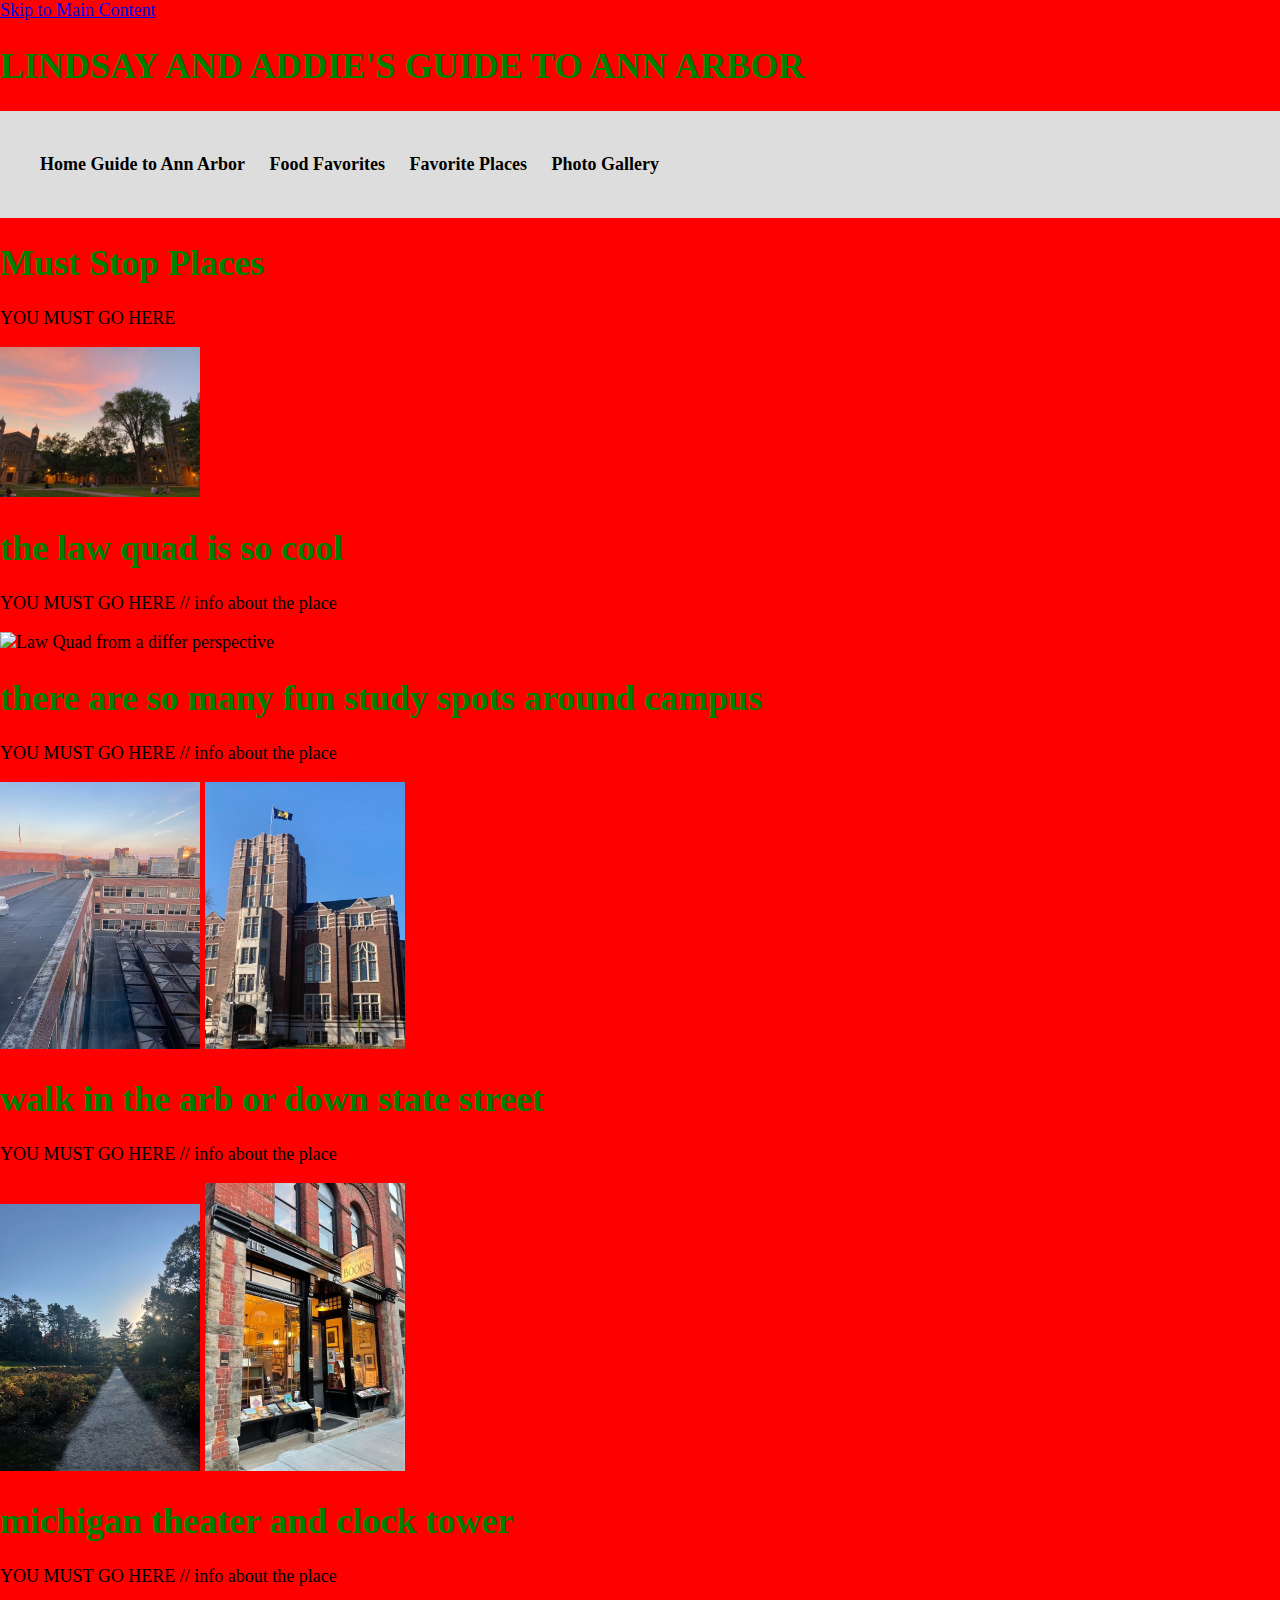
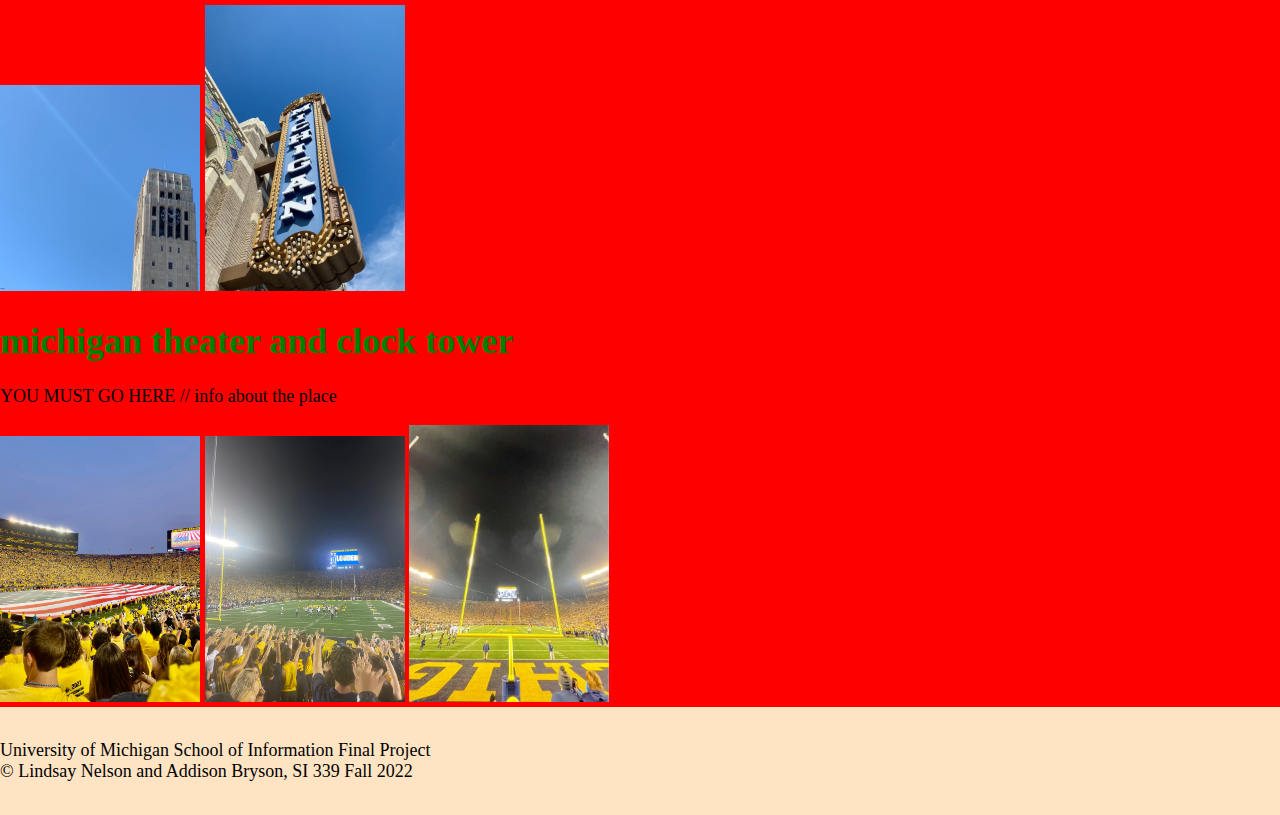
==== Favplaces.html @ 82e72234 "Add files via upload" ====
<!DOCTYPE html>
<html lang="en">
<head>
    <meta charset="UTF-8">
    <meta http-equiv="X-UA-Compatible" content="IE=edge">
    <meta name="viewport" content="width=device-width, initial-scale=1.0">
    <link rel="stylesheet" href="css/favorite_places.css">
    <title>Favorite Places</title>
</head>
<body> 
    <a class = "skip" href = "#main" >Skip to Main Content</a>
    <main>
        <h1>LINDSAY AND ADDIE'S GUIDE TO ANN ARBOR</h1>
    </main>
    <header>
    <nav>
        <ul>
          <li><a href = "final_project.html">Home Guide to Ann Arbor</a></li>
          <li><a href = "FoodFavs.html">Food Favorites</a></li>
          <li><a href = "Favplaces.html">Favorite Places</a></li>
          <li><a href = "photogallery.html">Photo Gallery</a></li>
        </ul>
      </nav>
    </header>
    <main id = "main">
        <div class = about_aa>
            <h1>Must Stop Places</h1>
            <p> YOU MUST GO HERE</p>
        </div>

        <div class = about_aa_image>
            <img src="images/LAW_QUAD.jpg" width = "200" alt="Law Quad sunset pink skies">
        </div>
        <div class = law_quad>
            <h1>the law quad is so cool</h1>
            <p> YOU MUST GO HERE // info about the place</p>
        </div>
        <div class = law_quad_image>
            <img src="images/LAW_QUAD_MID_DAY.jpg" width = "200" alt="Law Quad from a differ perspective">
        </div>

        <div class = study_spots>
            <h1>there are so many fun study spots around campus</h1>
            <p> YOU MUST GO HERE // info about the place</p>
        </div>

        <div class = study_spots_image>
            <img src="images/fishbowlfromabove.jpg" width = "200" alt="fishbowl from above">
            <img src="images/union_umich.jpg" width = "200" alt="michigan union">
        </div>

        <div class = study_breaks>
            <h1>walk in the arb or down state street</h1>
            <p> YOU MUST GO HERE // info about the place</p>
        </div>

        <div class = study_breaks_image>
            <img src="images/arb_niclos.jpg" width = "200" alt="niclos arb walk outside in the fall at dusk">
            <img src="images/westside_bookstore.jpg" width = "200" alt="westside bookstore in downtown ann arbor">
        </div>

        <div class = michigan_classics>
            <h1>michigan theater and clock tower</h1>
            <p> YOU MUST GO HERE // info about the place</p>
        </div>


        <div class = michigan_classics_images>
            <img src="images/clock_tower_vibes.jpg" width = "200" alt="clock tower with blue skies">
            <img src="images/mighigan_theater_sign.jpg" width = "200" alt="michigan theater sign">
        </div>

        <div class = saturdays>
            <h1>michigan theater and clock tower</h1>
            <p> YOU MUST GO HERE // info about the place</p>
        </div>

        <div class = michigan_classics_images>
            <img src="images/american_flag_big_house.jpg" width = "200" alt="maize out game with an american american_flag_big_house">
            <img src="images/inside_big_house.jpg" width = "200" alt="inside the big house mid game with everyones hands in the air">
            <img src="images/big_house_goal_post.jpg" width = "200" alt="big house goal post">
        </div>


    </main>
    <footer>
        <p>University of Michigan School of Information Final Project<br/>
          &copy; Lindsay Nelson and Addison Bryson, SI 339 Fall 2022</p>
    </footer>
</body>
</html>
---- css/favorite_places.css ----
/* 
body{
    background-color: lightgoldenrodyellow;
    font-size: 18px;
    line-height: 2;
  }

nav li{
  display:inline;
}

nav a:hover{
    color: aqua;
}
nav ul li a:link, nav ul li a:active {
    color: red;
}

nav{
    background-color: lightcoral;
    padding: 25px 0; 
    text-align: left;
  }


footer{
  background-color: black;
  color: white;
  padding-top: 30px;
  text-align: center;
} */
html{
    scroll-behavior: smooth;
  }
  
  body{
    background-color: lightgoldenrodyellow;
    font-size: 18px;
    margin: 0;
    padding: 0;
  }

nav li{
    display:inline;
    padding-right:20px;
  
  }
nav a{
    color: black;
    font-weight: bold;
    text-decoration: none; 
  }
 
nav{
    background-color: #ddd;
    padding: 25px 0; 
    text-align: left;
    font: times;
  }
  
footer{
    background-color: bisque;
    color: black;
    padding-top: 15px;
    padding-bottom: 15px;
    text-align: left;
  }
nav a:hover {
    color: white;
	background-color: black;
    text-decoration: underline;
	font-weight: bolder;
}

   


@media screen and (min-width: 700px ){
    body{
        background-color: blue;
      }
    h1{
        color: aquamarine;
    }
    }

@media screen and (min-width: 900px ){
    body{
        background-color: red;
      }
    h1{
        color: green;
    }
    }


@media screen and (min-width: 1500px ){
    body{
        background-color: orange;
      }
    h1{
        color: pink;
    }

  }
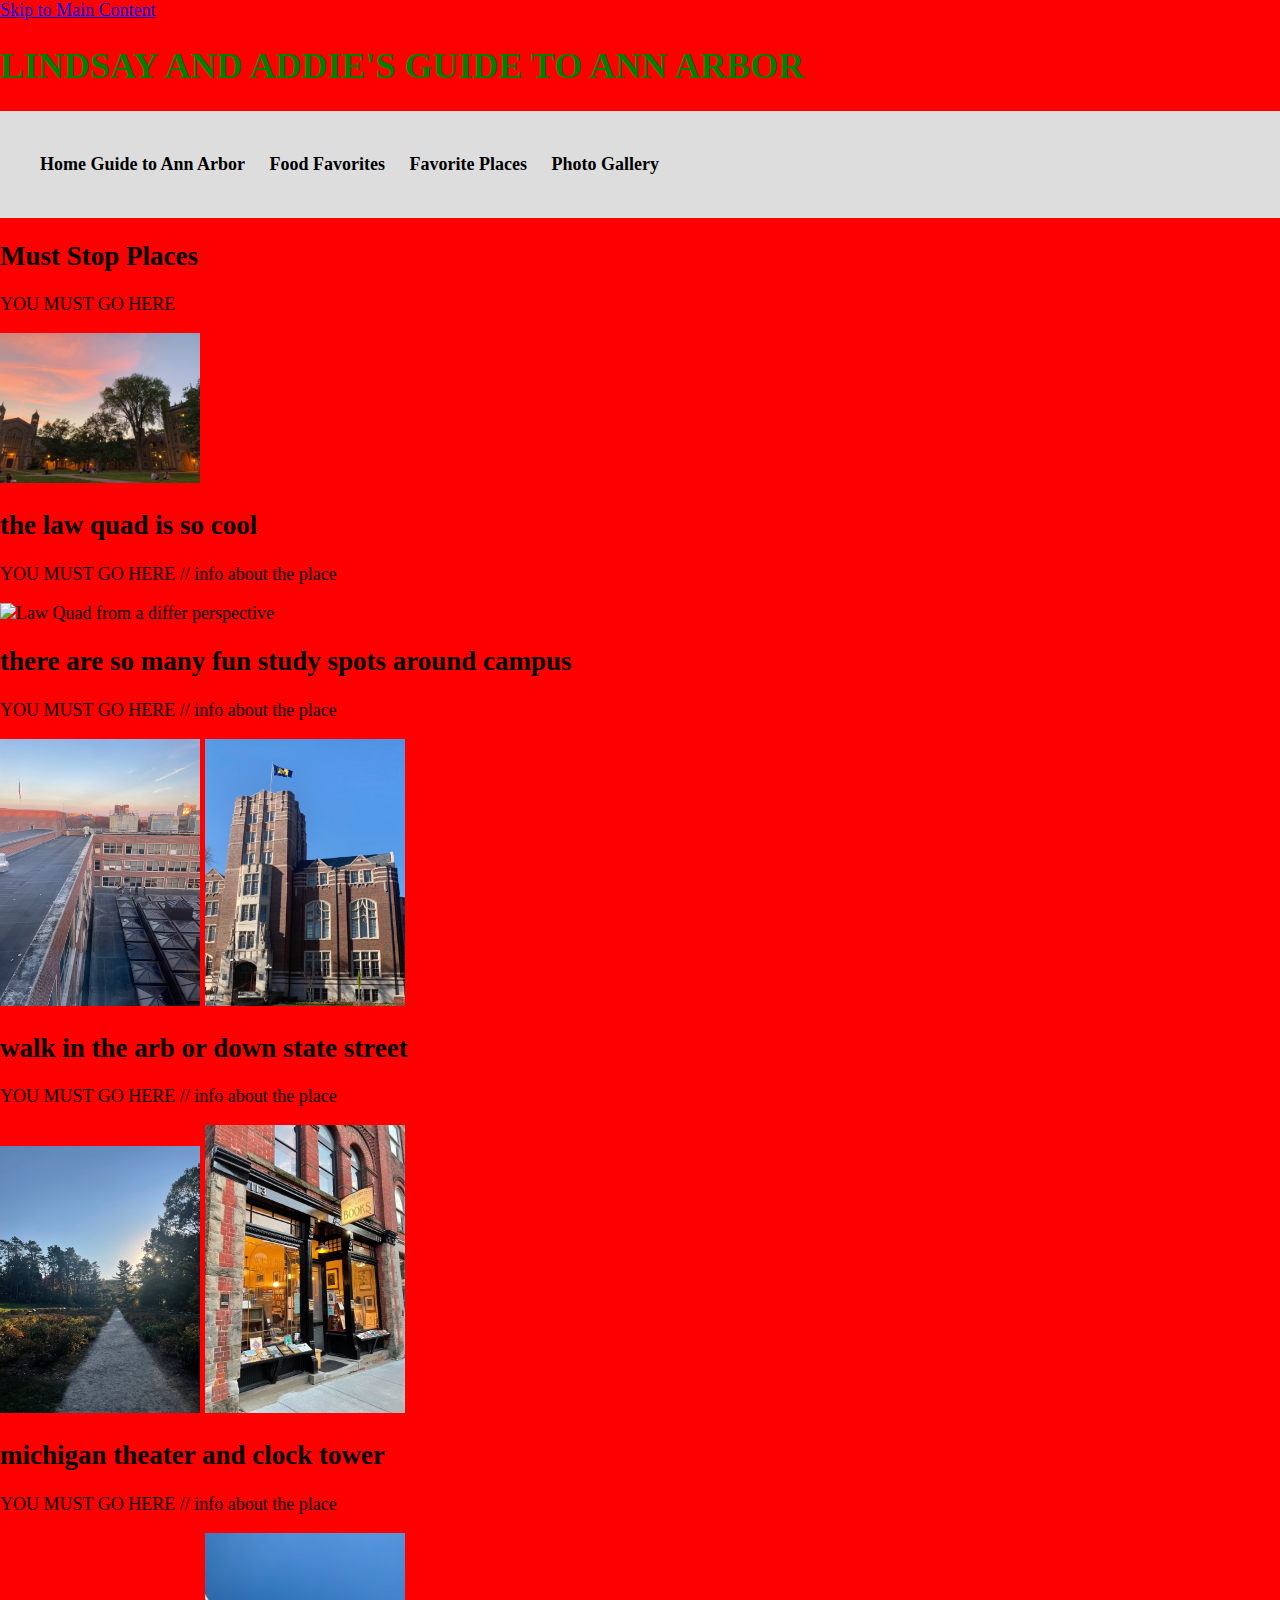
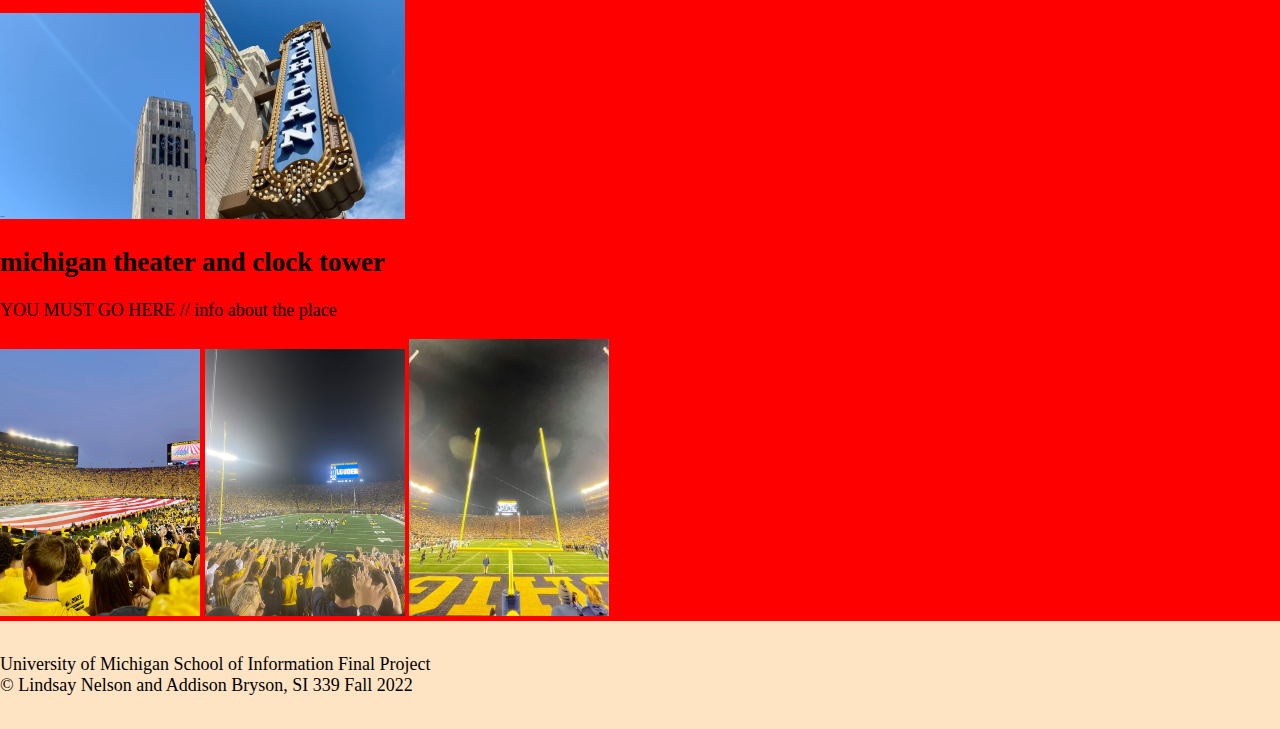
==== commit fa7d1ce4: "Update Favplaces.html" ====
--- a/Favplaces.html
+++ b/Favplaces.html
@@ -22,60 +22,60 @@
         </ul>
       </nav>
     </header>
-    <main id = "main">
-        <div class = about_aa>
-            <h1>Must Stop Places</h1>
+    <main class = 'content' id = "main">
+        <div class = 'about_aa text-block' id = 'about_aa'>
+            <h2>Must Stop Places</h2>
             <p> YOU MUST GO HERE</p>
         </div>
 
-        <div class = about_aa_image>
+        <div class = about_aa-image>
             <img src="images/LAW_QUAD.jpg" width = "200" alt="Law Quad sunset pink skies">
         </div>
-        <div class = law_quad>
-            <h1>the law quad is so cool</h1>
+        <div class = 'law_quad text-block' id = 'law_quad'>
+            <h2>the law quad is so cool</h2>
             <p> YOU MUST GO HERE // info about the place</p>
         </div>
-        <div class = law_quad_image>
+        <div class = law_quad-image>
             <img src="images/LAW_QUAD_MID_DAY.jpg" width = "200" alt="Law Quad from a differ perspective">
         </div>
 
-        <div class = study_spots>
-            <h1>there are so many fun study spots around campus</h1>
+        <div class = 'study_spots text-block' id = 'study_spots'>
+            <h2>there are so many fun study spots around campus</h2>
             <p> YOU MUST GO HERE // info about the place</p>
         </div>
 
-        <div class = study_spots_image>
+        <div class = study_spots-image>
             <img src="images/fishbowlfromabove.jpg" width = "200" alt="fishbowl from above">
             <img src="images/union_umich.jpg" width = "200" alt="michigan union">
         </div>
 
-        <div class = study_breaks>
-            <h1>walk in the arb or down state street</h1>
+        <div class = 'study_breaks text-block' id = 'study_breaks'>
+            <h2>walk in the arb or down state street</h2>
             <p> YOU MUST GO HERE // info about the place</p>
         </div>
 
-        <div class = study_breaks_image>
+        <div class = study_breaks-image>
             <img src="images/arb_niclos.jpg" width = "200" alt="niclos arb walk outside in the fall at dusk">
             <img src="images/westside_bookstore.jpg" width = "200" alt="westside bookstore in downtown ann arbor">
         </div>
 
-        <div class = michigan_classics>
-            <h1>michigan theater and clock tower</h1>
+        <div class = 'michigan_classic text-block' id = 'michigan_classics'>
+            <h2>michigan theater and clock tower</h2>
             <p> YOU MUST GO HERE // info about the place</p>
         </div>
 
 
-        <div class = michigan_classics_images>
+        <div class = michigan_classics-image>
             <img src="images/clock_tower_vibes.jpg" width = "200" alt="clock tower with blue skies">
             <img src="images/mighigan_theater_sign.jpg" width = "200" alt="michigan theater sign">
         </div>
 
-        <div class = saturdays>
-            <h1>michigan theater and clock tower</h1>
+        <div class = 'saturdays text-block' id = 'saturdays'>
+            <h2>michigan theater and clock tower</h2>
             <p> YOU MUST GO HERE // info about the place</p>
         </div>
 
-        <div class = michigan_classics_images>
+        <div class = saturdays-image>
             <img src="images/american_flag_big_house.jpg" width = "200" alt="maize out game with an american american_flag_big_house">
             <img src="images/inside_big_house.jpg" width = "200" alt="inside the big house mid game with everyones hands in the air">
             <img src="images/big_house_goal_post.jpg" width = "200" alt="big house goal post">
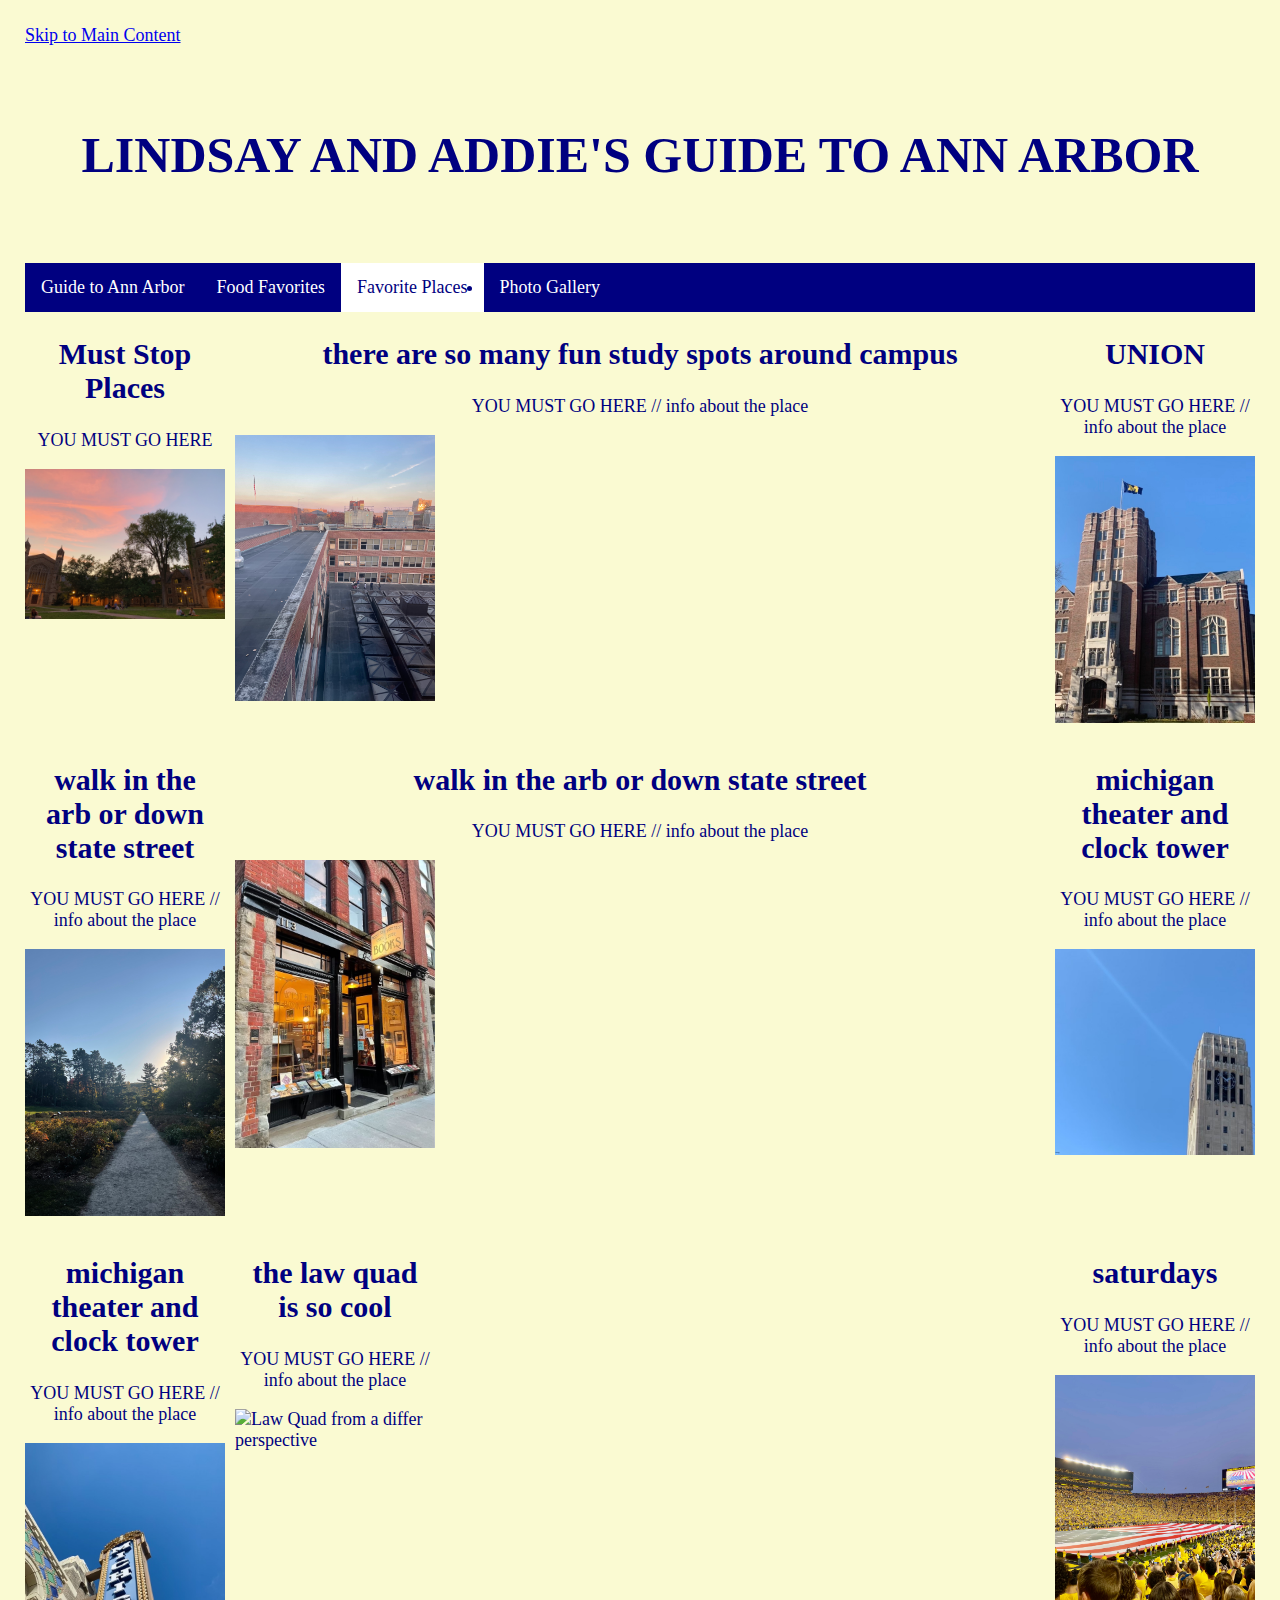
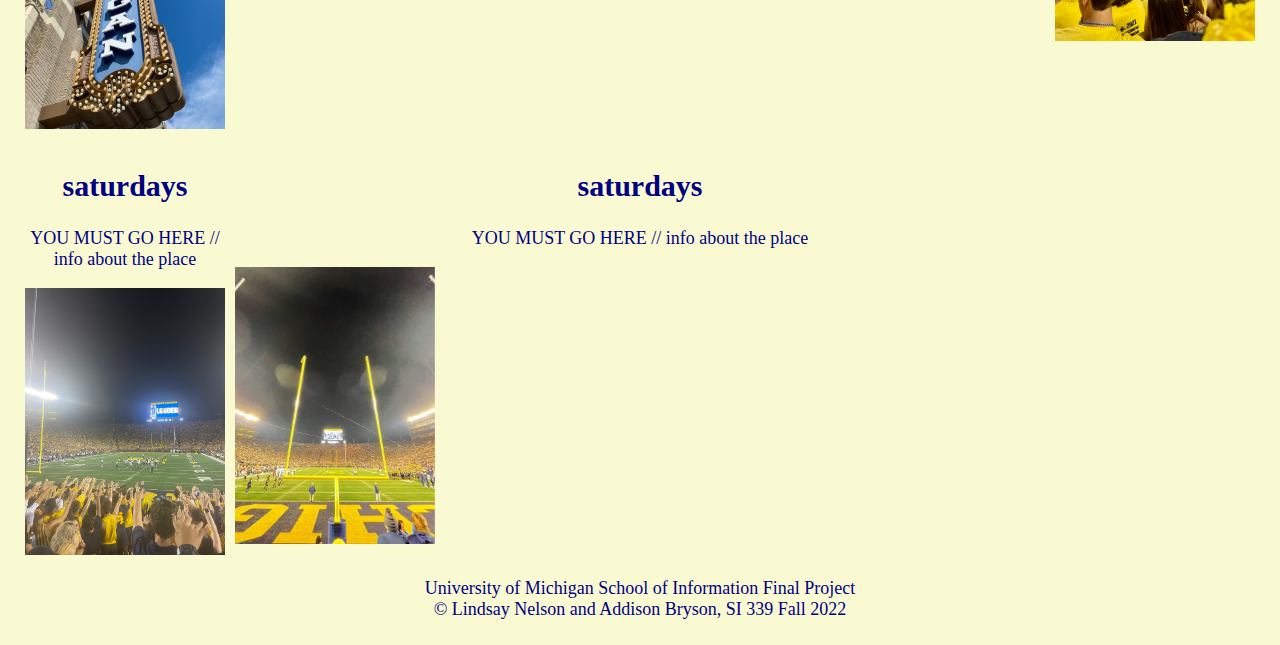
==== commit 4f0ce645: "Add files via upload" ====
--- a/Favplaces.html
+++ b/Favplaces.html
@@ -4,83 +4,91 @@
     <meta charset="UTF-8">
     <meta http-equiv="X-UA-Compatible" content="IE=edge">
     <meta name="viewport" content="width=device-width, initial-scale=1.0">
-    <link rel="stylesheet" href="css/favorite_places.css">
+    <link rel="stylesheet" href="css/favplaces.css">
     <title>Favorite Places</title>
 </head>
 <body> 
-    <a class = "skip" href = "#main" >Skip to Main Content</a>
+    <a class = "skip" href = "#favplaces" >Skip to Main Content</a>
     <main>
         <h1>LINDSAY AND ADDIE'S GUIDE TO ANN ARBOR</h1>
     </main>
     <header>
     <nav>
         <ul>
-          <li><a href = "final_project.html">Home Guide to Ann Arbor</a></li>
+          <li><a href = "final_project.html">Guide to Ann Arbor</a></li>
           <li><a href = "FoodFavs.html">Food Favorites</a></li>
-          <li><a href = "Favplaces.html">Favorite Places</a></li>
+          <li><a class = "active"> Favorite Places</a></li>
           <li><a href = "photogallery.html">Photo Gallery</a></li>
         </ul>
       </nav>
     </header>
     <main class = 'content' id = "main">
-        <div class = 'about_aa text-block' id = 'about_aa'>
+        <div class = 'sunset' id = 'about_aa'>
             <h2>Must Stop Places</h2>
             <p> YOU MUST GO HERE</p>
+            <img src="images/LAW_QUAD.jpg" width = "200" alt="Law Quad sunset pink skies">
         </div>
 
-        <div class = about_aa-image>
-            <img src="images/LAW_QUAD.jpg" width = "200" alt="Law Quad sunset pink skies">
-        </div>
-        <div class = 'law_quad text-block' id = 'law_quad'>
+        <div class = 'law_quad' id = 'law_quad'>
             <h2>the law quad is so cool</h2>
             <p> YOU MUST GO HERE // info about the place</p>
-        </div>
-        <div class = law_quad-image>
             <img src="images/LAW_QUAD_MID_DAY.jpg" width = "200" alt="Law Quad from a differ perspective">
         </div>
 
-        <div class = 'study_spots text-block' id = 'study_spots'>
+        <div class = 'fishbowl' id = 'fishbowl'>
             <h2>there are so many fun study spots around campus</h2>
             <p> YOU MUST GO HERE // info about the place</p>
+            <img src="images/fishbowlfromabove.jpg" width = "200" alt="fishbowl from above">
         </div>
 
-        <div class = study_spots-image>
-            <img src="images/fishbowlfromabove.jpg" width = "200" alt="fishbowl from above">
+        <div class = 'union' id = 'union'>
+            <h2>UNION</h2>
+            <p> YOU MUST GO HERE // info about the place</p>
             <img src="images/union_umich.jpg" width = "200" alt="michigan union">
         </div>
 
-        <div class = 'study_breaks text-block' id = 'study_breaks'>
+        <div class = 'arb' id = 'arb'>
             <h2>walk in the arb or down state street</h2>
             <p> YOU MUST GO HERE // info about the place</p>
+            <img src="images/arb_niclos.jpg" width = "200" alt="niclos arb walk outside in the fall at dusk">
         </div>
 
-        <div class = study_breaks-image>
-            <img src="images/arb_niclos.jpg" width = "200" alt="niclos arb walk outside in the fall at dusk">
+        <div class = 'state_street' id = 'state_street'>
+            <h2>walk in the arb or down state street</h2>
+            <p> YOU MUST GO HERE // info about the place</p>
             <img src="images/westside_bookstore.jpg" width = "200" alt="westside bookstore in downtown ann arbor">
         </div>
 
-        <div class = 'michigan_classic text-block' id = 'michigan_classics'>
+        <div class = 'clock_tower' id = 'clock_tower'>
             <h2>michigan theater and clock tower</h2>
             <p> YOU MUST GO HERE // info about the place</p>
+            <img src="images/clock_tower_vibes.jpg" width = "200" alt="clock tower with blue skies">
         </div>
 
 
-        <div class = michigan_classics-image>
-            <img src="images/clock_tower_vibes.jpg" width = "200" alt="clock tower with blue skies">
+        <div class = 'michigan_theater_sign' id = 'michigan_theater_sign'>
+            <h2>michigan theater and clock tower</h2>
+            <p> YOU MUST GO HERE // info about the place</p>
             <img src="images/mighigan_theater_sign.jpg" width = "200" alt="michigan theater sign">
         </div>
 
-        <div class = 'saturdays text-block' id = 'saturdays'>
-            <h2>michigan theater and clock tower</h2>
+        <div class = 'saturdays_american_flag' id = 'saturdays_american_flag'>
+            <h2>saturdays</h2>
             <p> YOU MUST GO HERE // info about the place</p>
+            <img src="images/american_flag_big_house.jpg" width = "200" alt="maize out game with an american american_flag_big_house">
         </div>
 
-        <div class = saturdays-image>
-            <img src="images/american_flag_big_house.jpg" width = "200" alt="maize out game with an american american_flag_big_house">
+        <div class = 'inside_big_house' id = 'inside_big_house'>
+            <h2>saturdays</h2>
+            <p> YOU MUST GO HERE // info about the place</p>
             <img src="images/inside_big_house.jpg" width = "200" alt="inside the big house mid game with everyones hands in the air">
+        </div>
+
+        <div class = 'goal_post' id = 'goal_post'>
+            <h2>saturdays</h2>
+            <p> YOU MUST GO HERE // info about the place</p>
             <img src="images/big_house_goal_post.jpg" width = "200" alt="big house goal post">
         </div>
-
 
     </main>
     <footer>
--- a/css/favplaces.css
+++ b/css/favplaces.css
@@ -0,0 +1,185 @@
+
+html{
+    scroll-behavior: smooth;
+  }
+  
+body{
+    background-color: lightgoldenrodyellow;
+    font-family: Georgia, 'Times New Roman', Times, serif;
+    color: navy;
+    font-size: 18px;
+    margin: 25px;
+    padding: 0;
+  }
+
+h1{
+    font-size: 50px;
+    font-family: Georgia, 'Times New Roman', Times, serif;
+    line-height: 1;
+    padding: 50px 0;
+    text-align: center;
+  }
+
+h2{
+    font-size: 30px;
+    font-family: Georgia, 'Times New Roman', Times, serif;
+    text-align: center;
+    padding: 0 10px 0 10px;
+  }
+
+p {
+    text-align: center;
+}
+
+nav{
+    background-color: navy;
+}
+
+ul {
+    /* list-style-type: none; */
+    margin: 0;
+    padding: 0;
+    overflow: hidden;
+    background-color: navy;
+    /* position: fixed; */
+    top: 0 ;
+    width: 100%;
+  }
+  
+li{
+    float: left;
+  }
+  
+li a {
+    display: block;
+    color: white;
+    text-align: center;
+    padding: 14px 16px;
+    text-decoration: none;
+  }
+  
+li a:hover:not(.active) {
+    background-color: navy;
+  }
+  
+.active {
+    background-color:white ;
+    color: navy;
+  }
+
+img{
+  max-width: 400px;
+}
+.content{
+  display: grid;
+  grid-template-columns: 1fr 5fr 1fr;
+  grid-gap: 10px;
+  }
+
+
+.about_aa, .law_quad, .study_spots, .study_breaks, .michigan_classics, .saturdays{
+  background-color: lightgoldenrodyellow;
+  grid-column: 2 / span 1 ;
+  max-width: 200px;
+  max-height: 500px;
+}
+
+.about_aa{
+  grid-row: 2 / span 1;
+} 
+
+.law_quad{
+  grid-row: 3 / span 1;
+}
+
+.study_spots{
+  grid-row: 4 / span 1;
+}
+
+.study_breaks{
+  grid-row: 5 / span 1;
+}
+
+.michigan_classics{
+  grid-row: 6 / span 1;
+}
+.saturdays{
+  grid-row: 7 / span 1;
+
+}
+
+
+/* .sunset { 
+  width: 20%;
+  background-color: white;
+  margin: 3%;
+  border: 1px solid;} */
+
+/* }
+nav li{
+    display:inline;
+    padding-left:20px;
+  
+  }
+nav ul {
+    overflow: hidden;
+    position: fixed;
+    width: 100%;
+  }
+nav a{
+    color: black;
+    font-weight: bold;
+    text-decoration: none; 
+  }
+ 
+nav{
+    background-color: #ddd;
+    padding: 25px 0; 
+    text-align: left;
+    font: times;
+  }
+  
+footer{
+    background-color: bisque;
+    color: black;
+    padding-top: 15px;
+    padding-bottom: 15px;
+    text-align: left;
+  }
+nav a:hover {
+    color: white;
+	background-color: black;
+    text-decoration: underline;
+	font-weight: bolder;
+}
+
+.active{
+    background-color: #04AA6D;
+  } */
+
+/* div.polaroid {
+    width: 80%;
+    background-color: white;
+    box-shadow: 0 4px 8px 0 rgba(0, 0, 0, 0.2), 0 6px 20px 0 rgba(0, 0, 0, 0.19);
+    margin-bottom: 25px;
+  }
+  
+div.container {
+    text-align: center;
+    padding: 10px 20px;
+  } */
+
+
+/* .sunset, .law_quad, .fishbowl, .union, .arb, .state_street, .clock_tower, .michigan_theater_sign, .saturdays_american_flag, .inside_big_house, .goal_post{
+    border: red; */
+    /* div.polaroid {
+        width: 80%;
+        background-color: white;
+        box-shadow: 0 4px 8px 0 rgba(0, 0, 0, 0.2), 0 6px 20px 0 rgba(0, 0, 0, 0.19);
+        margin-bottom: 25px;
+      }
+      
+    div.container {
+        text-align: center;
+        padding: 10px 20px;
+      } */
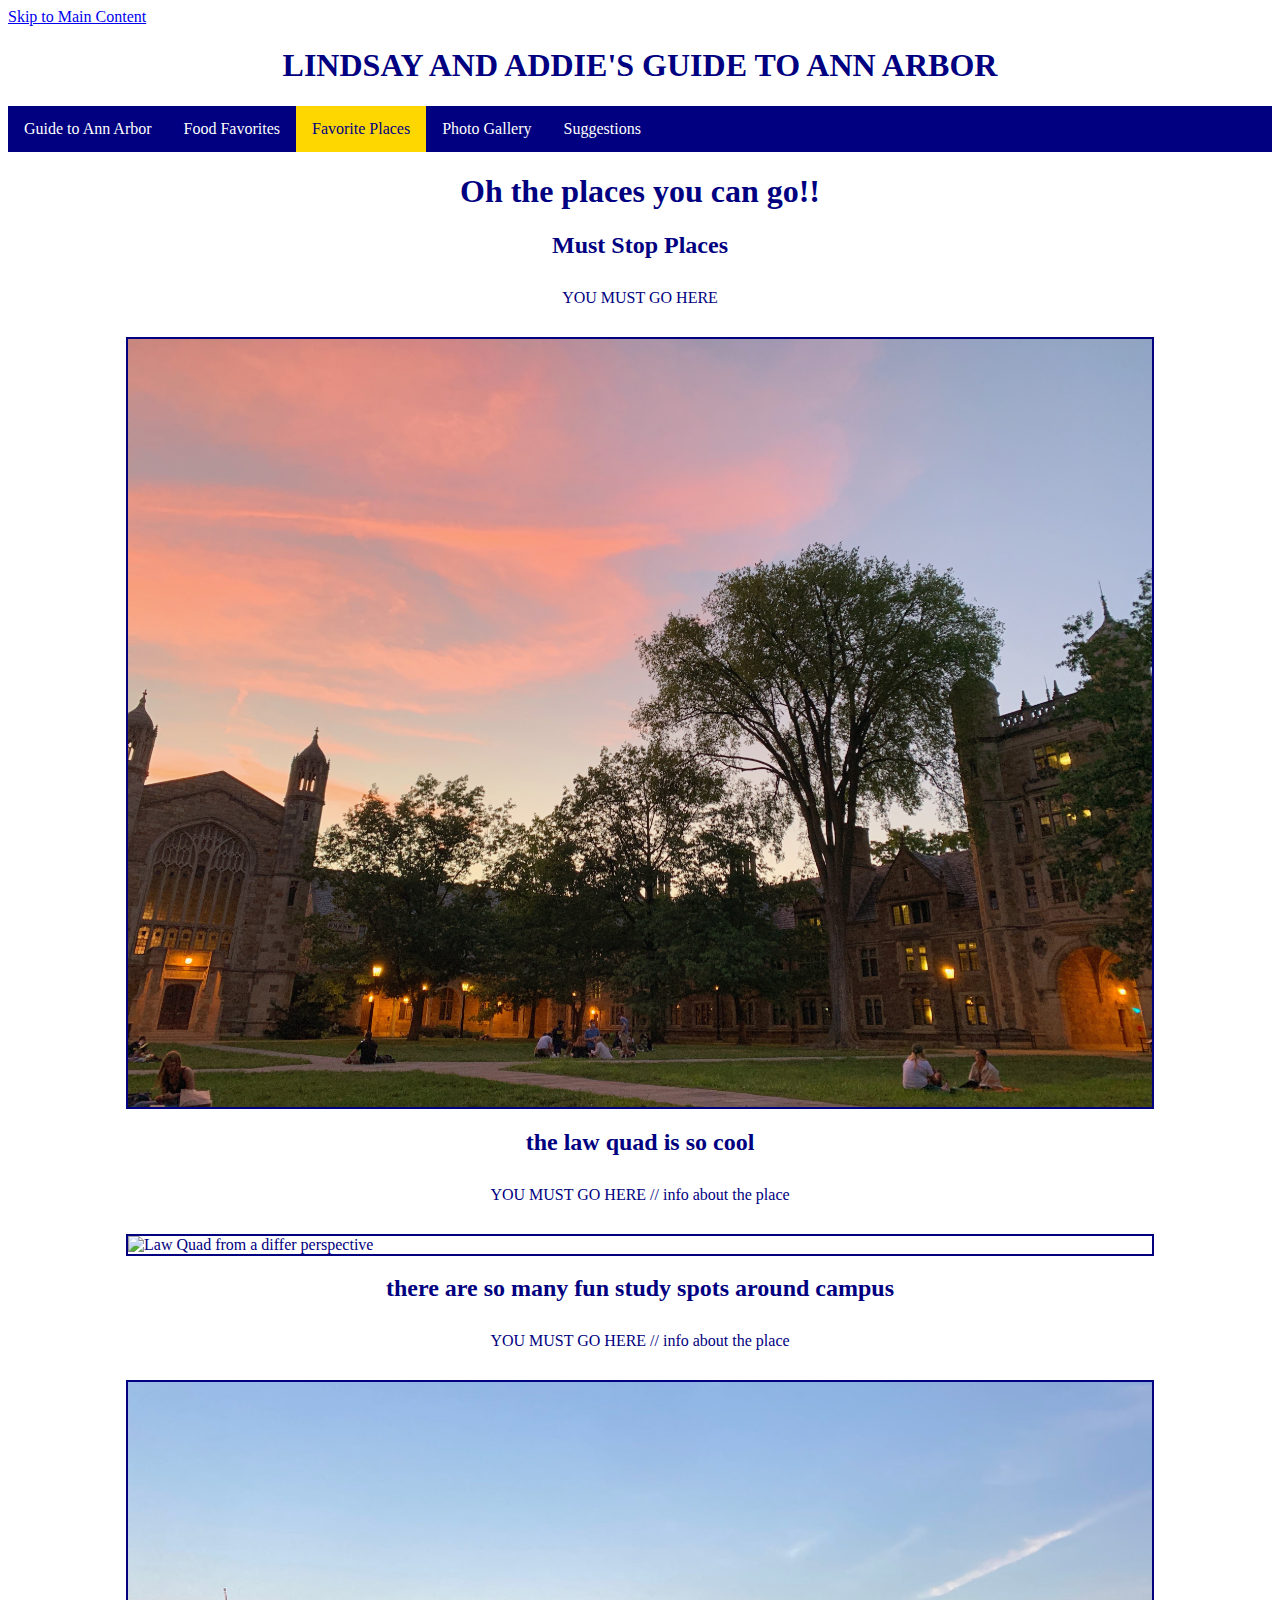
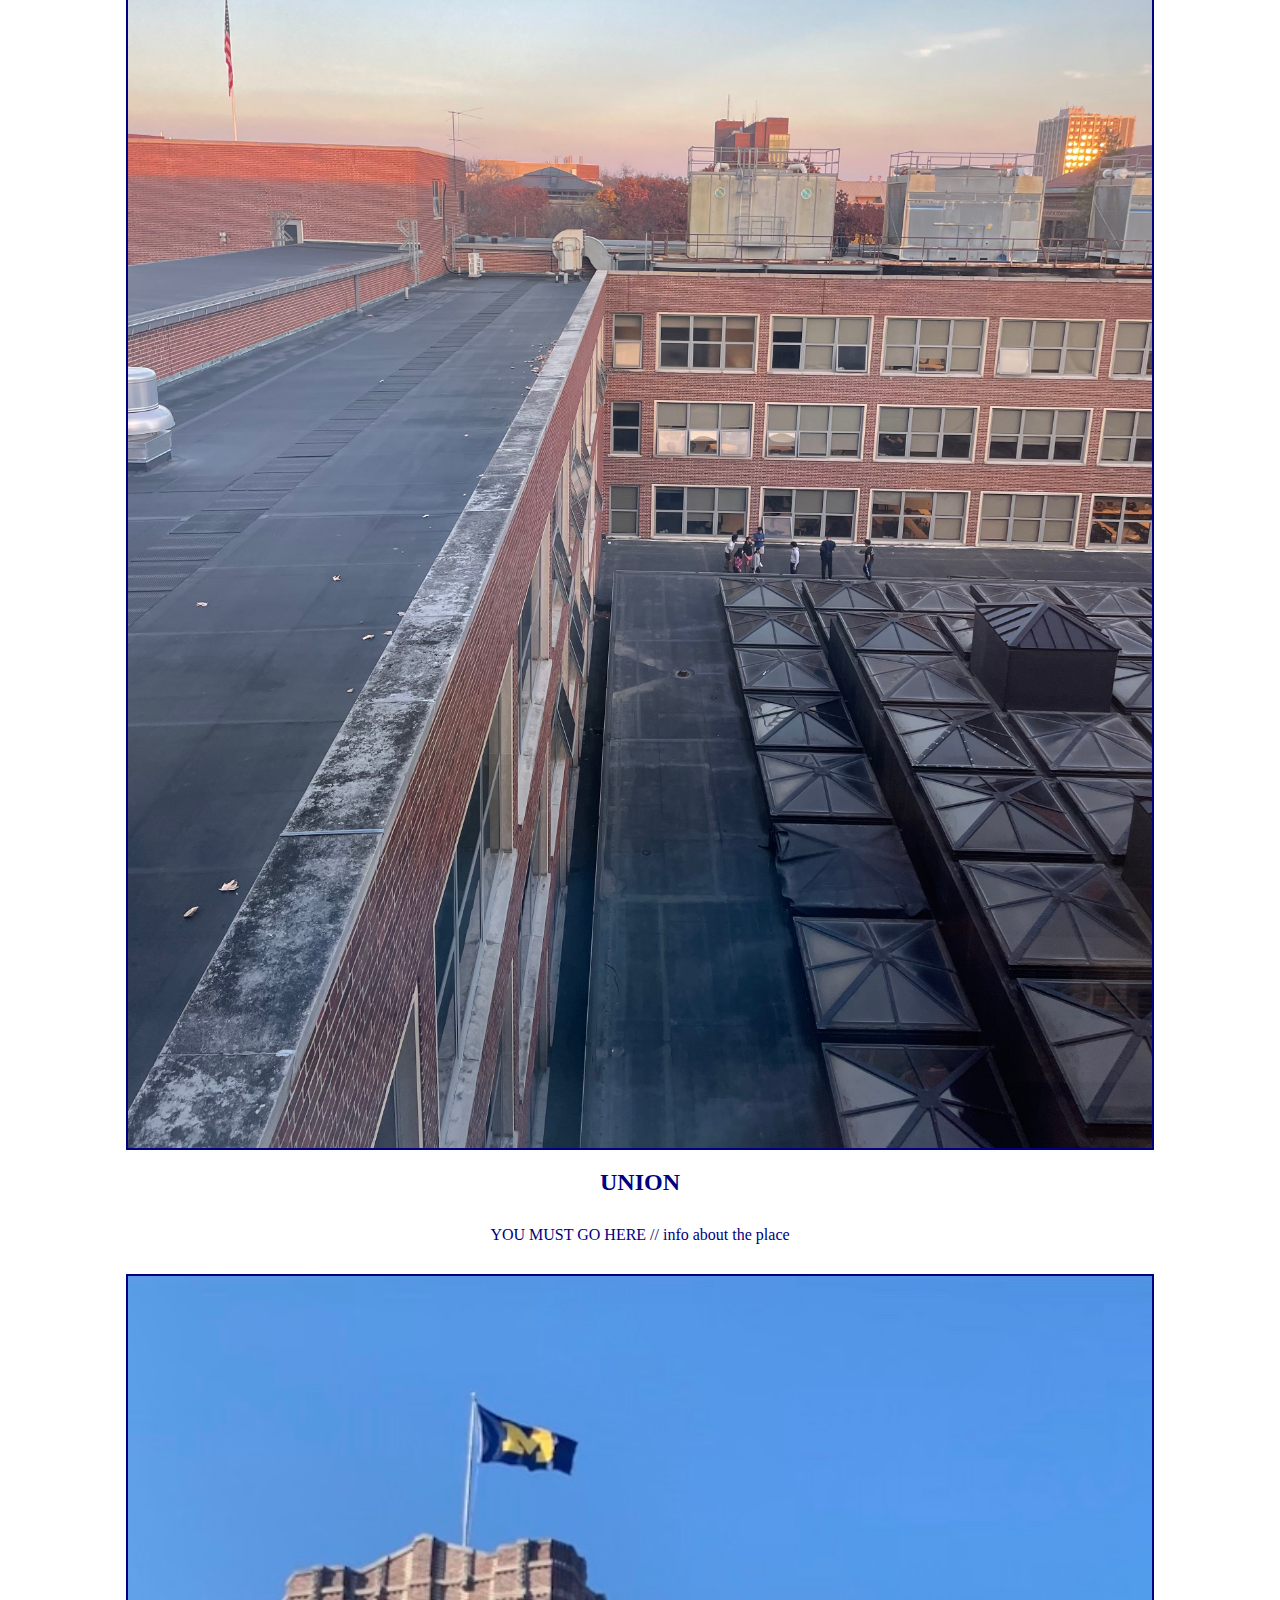
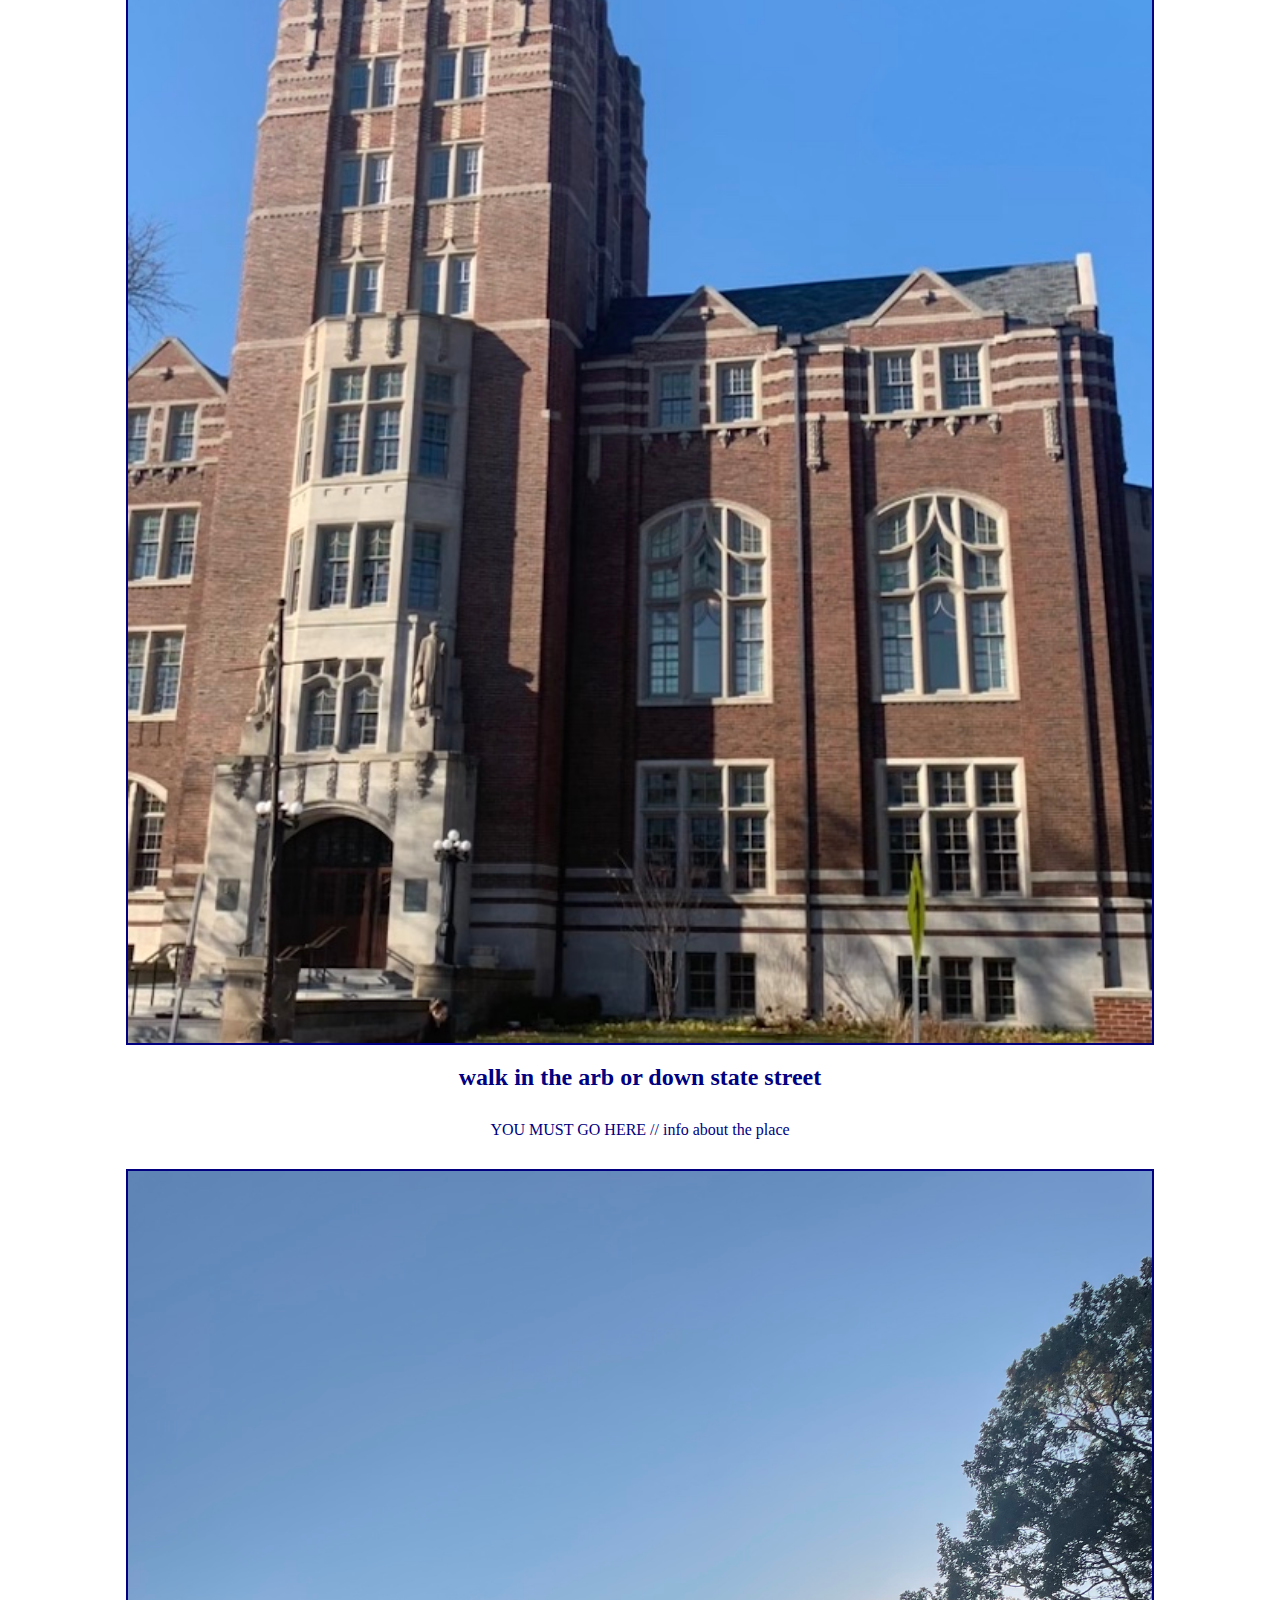
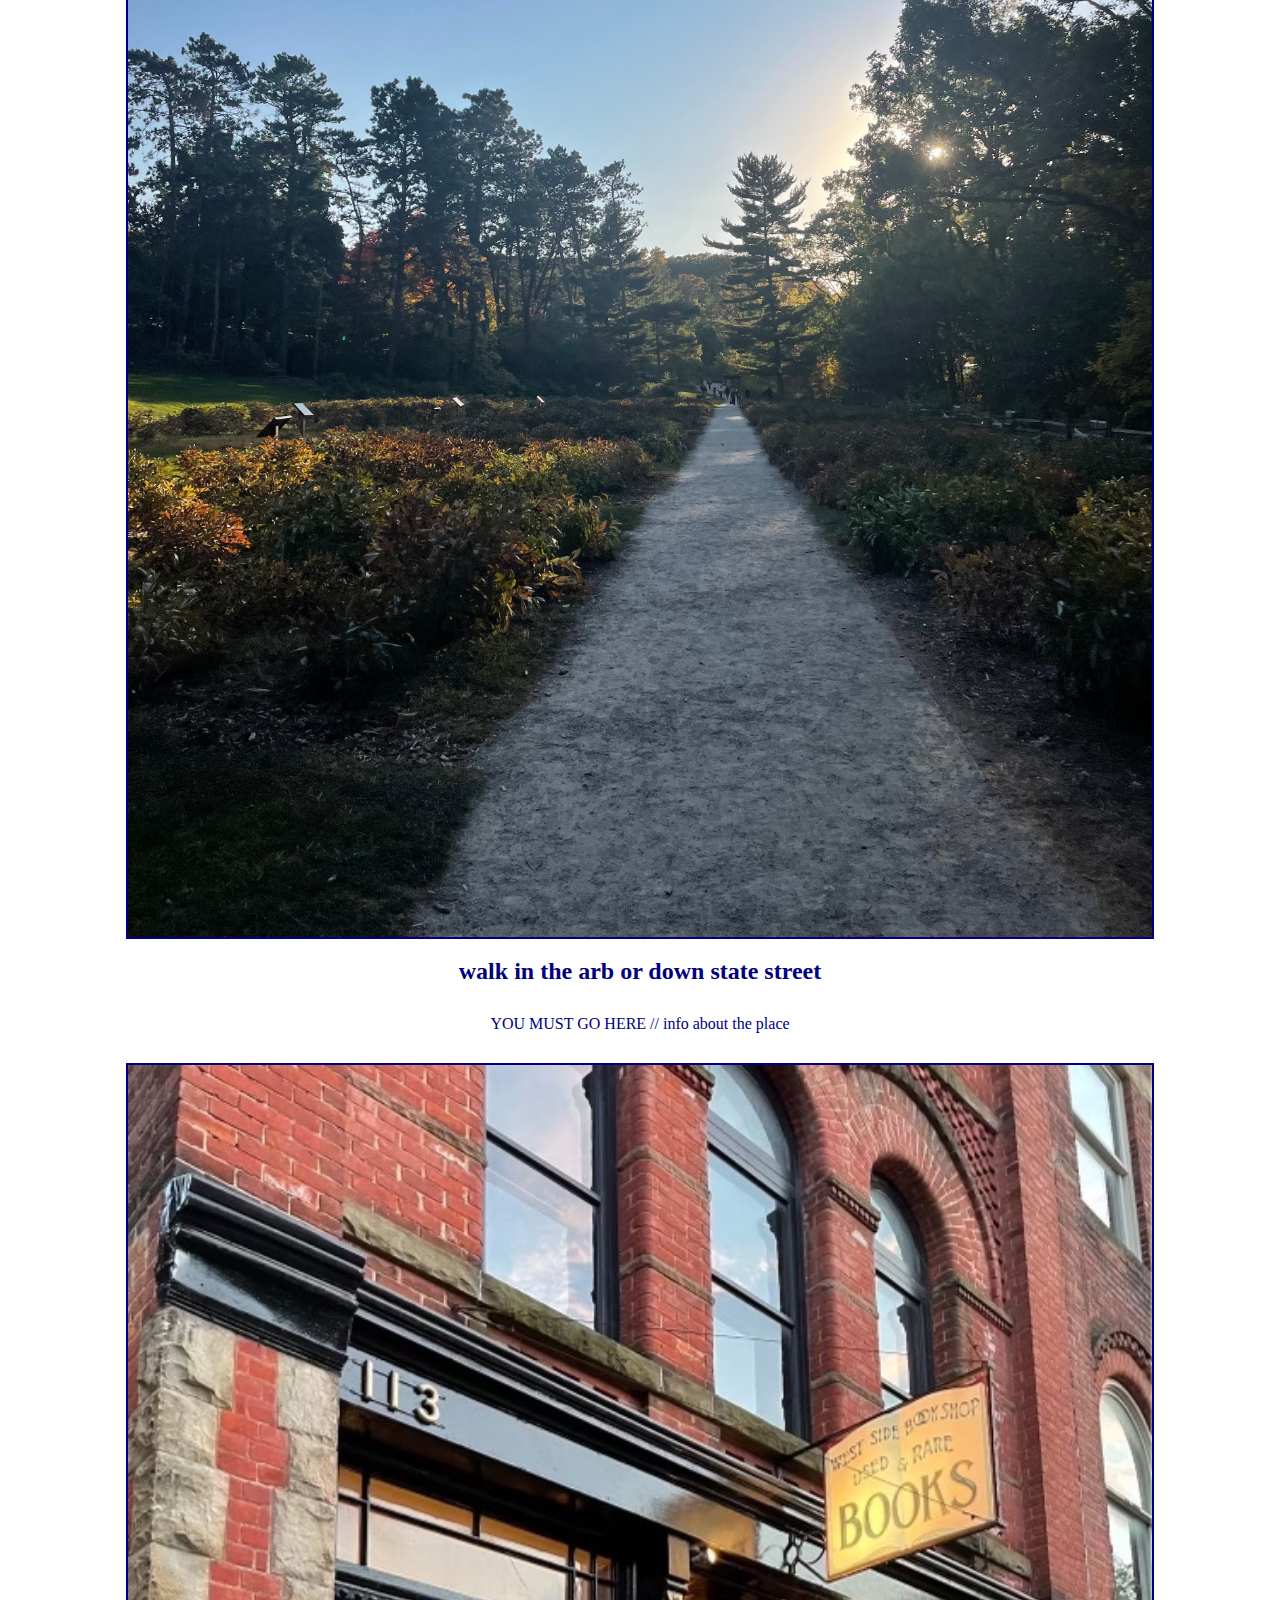
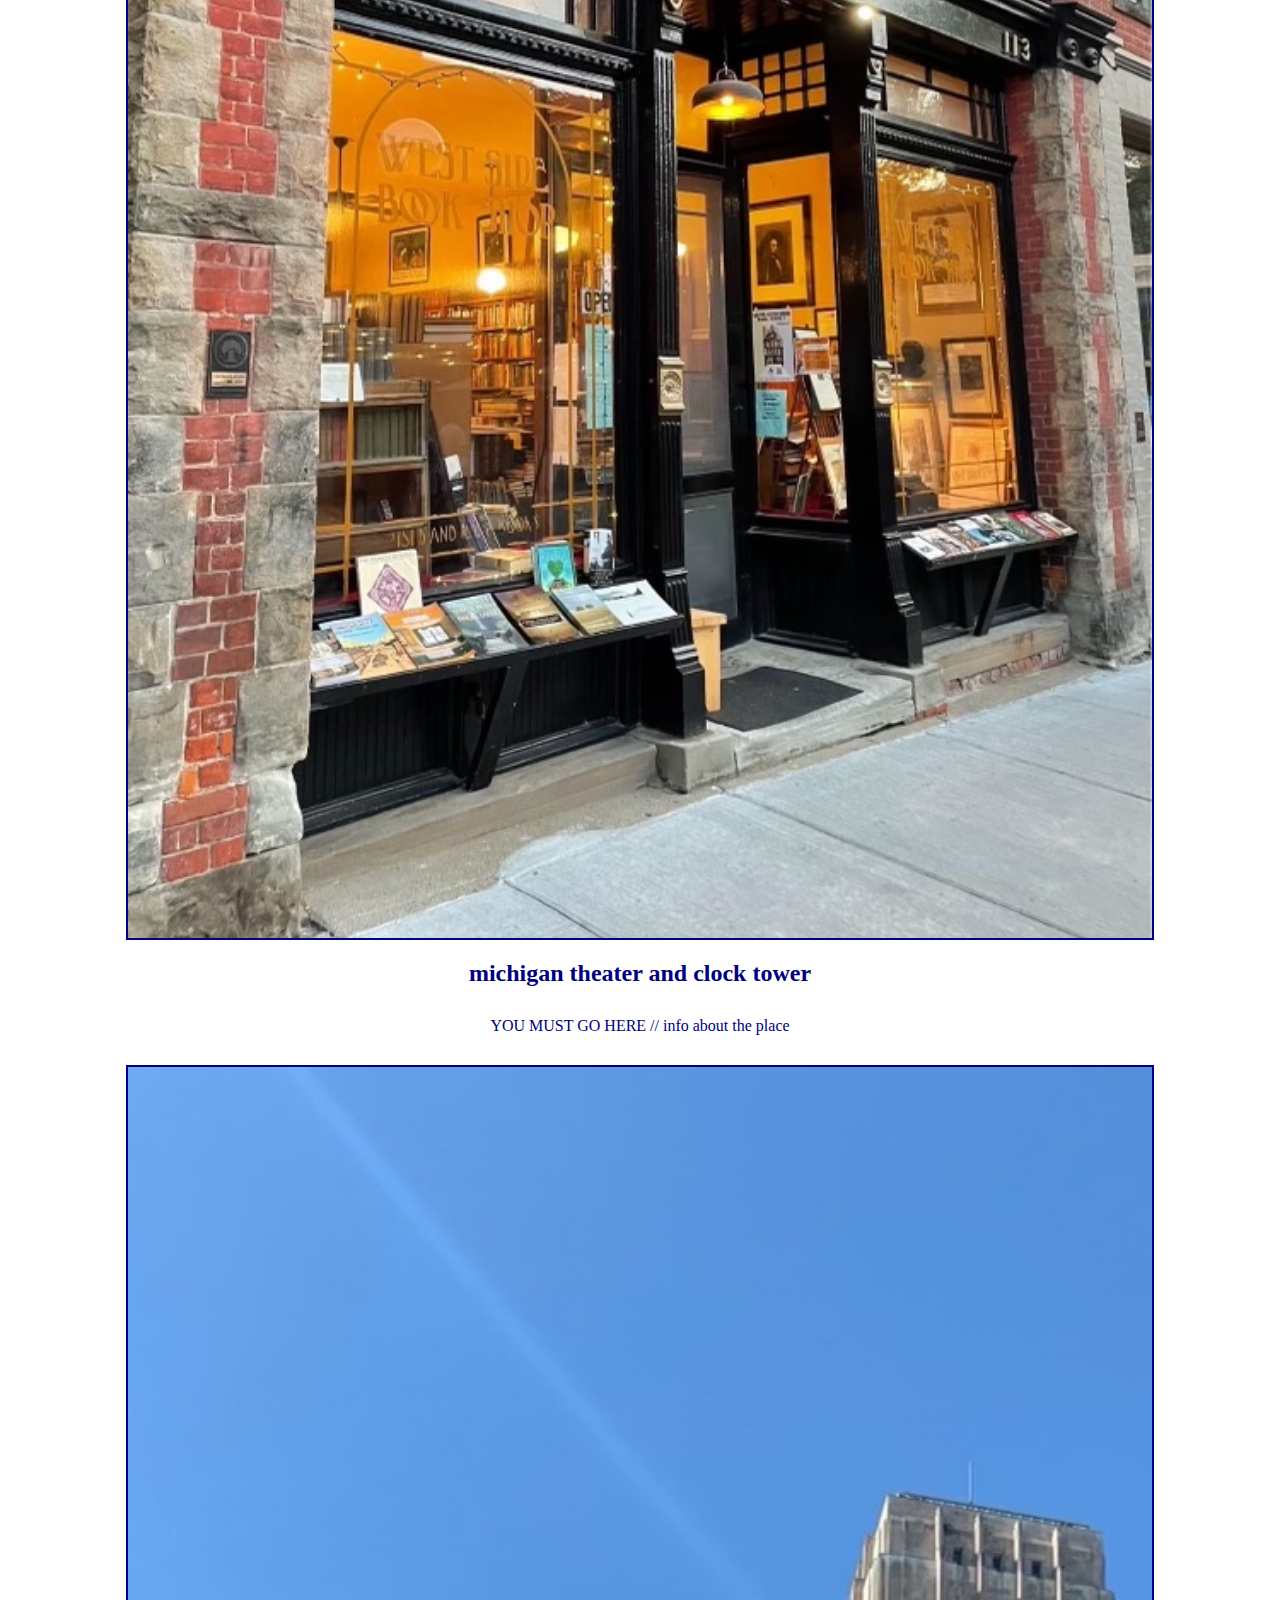
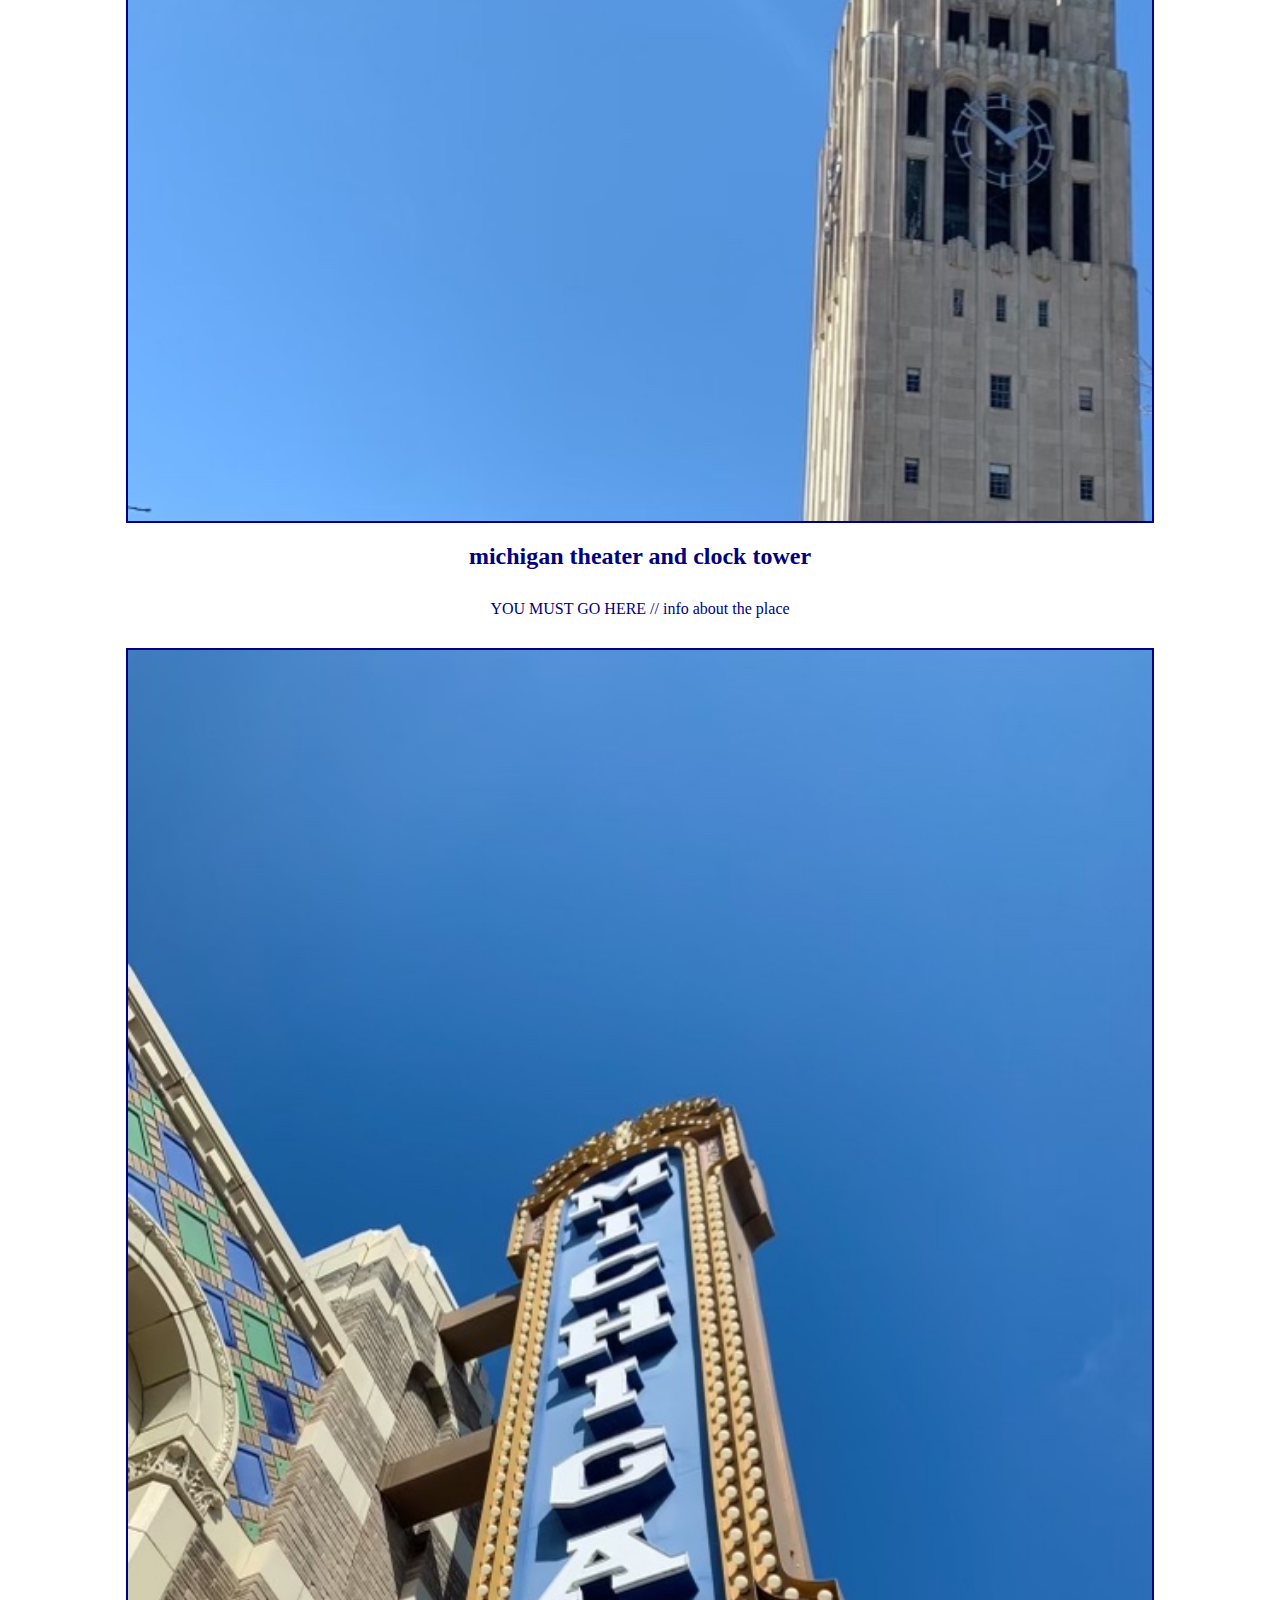
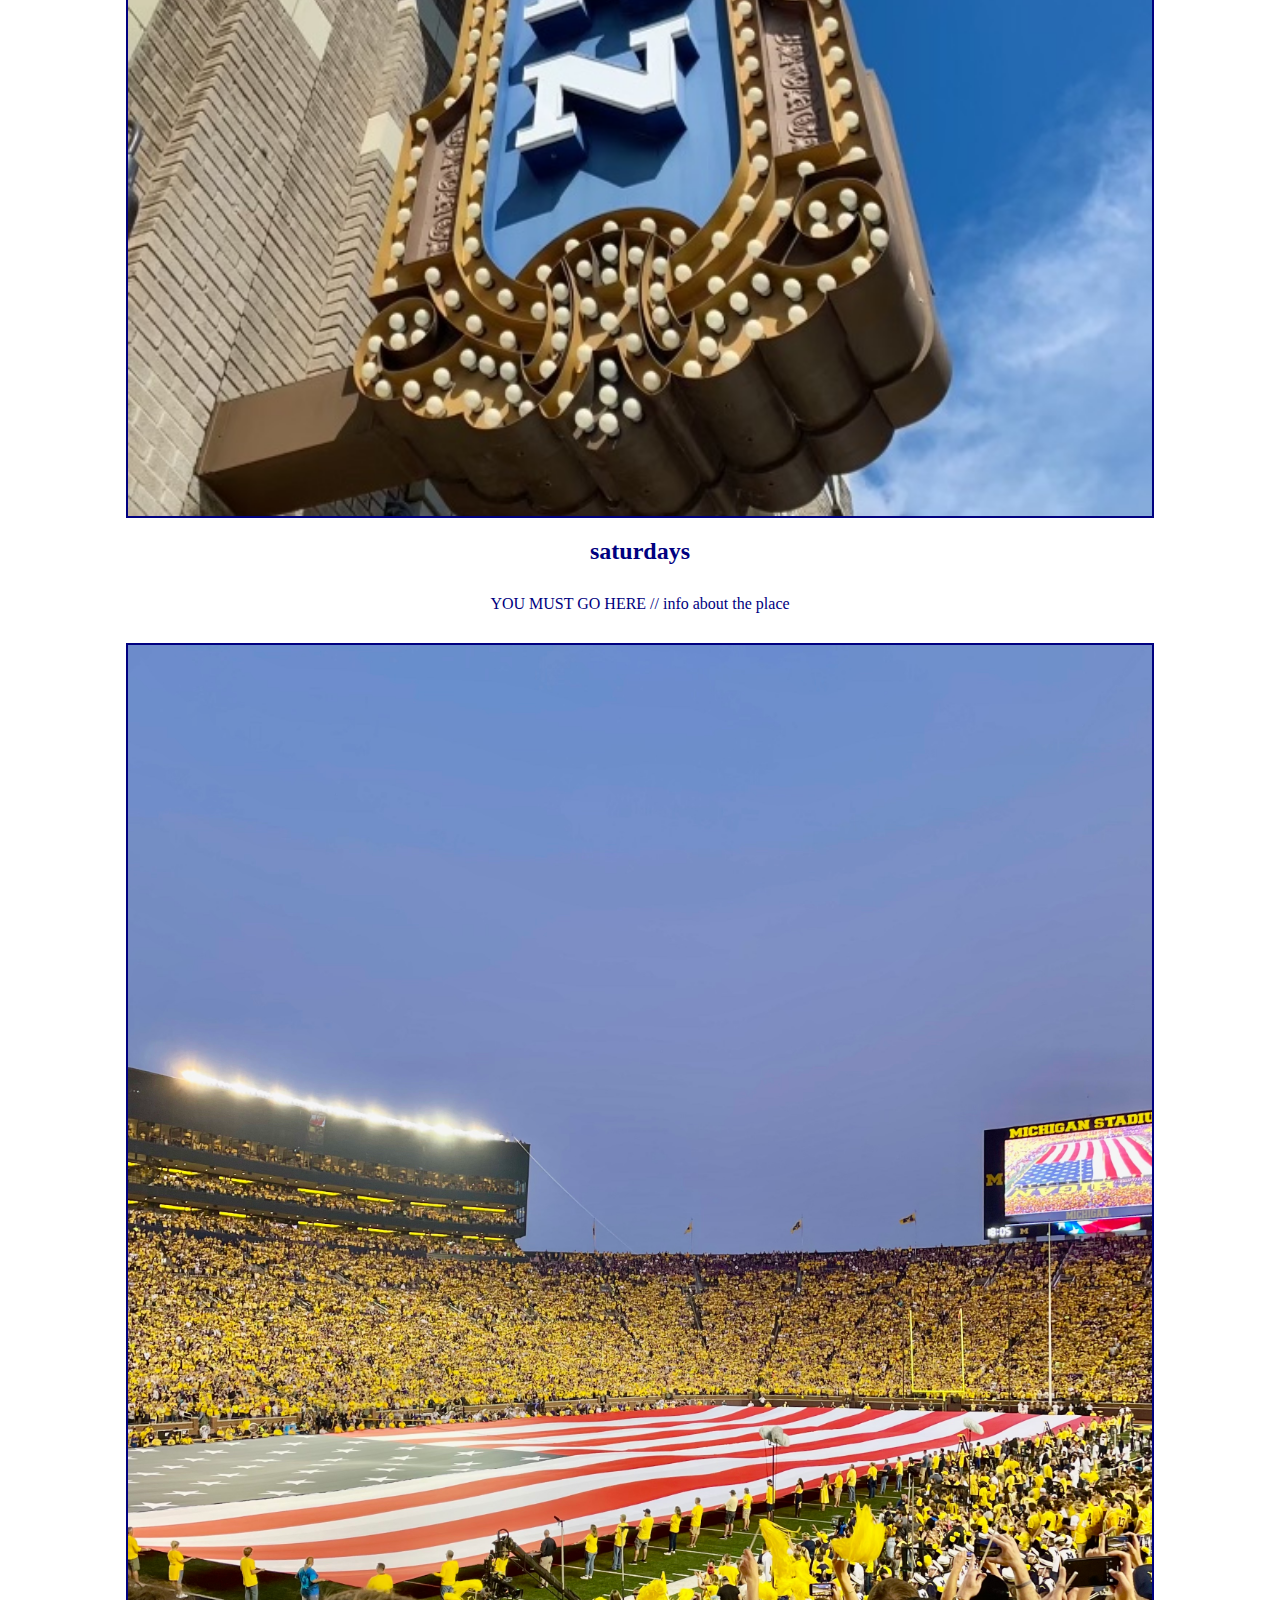
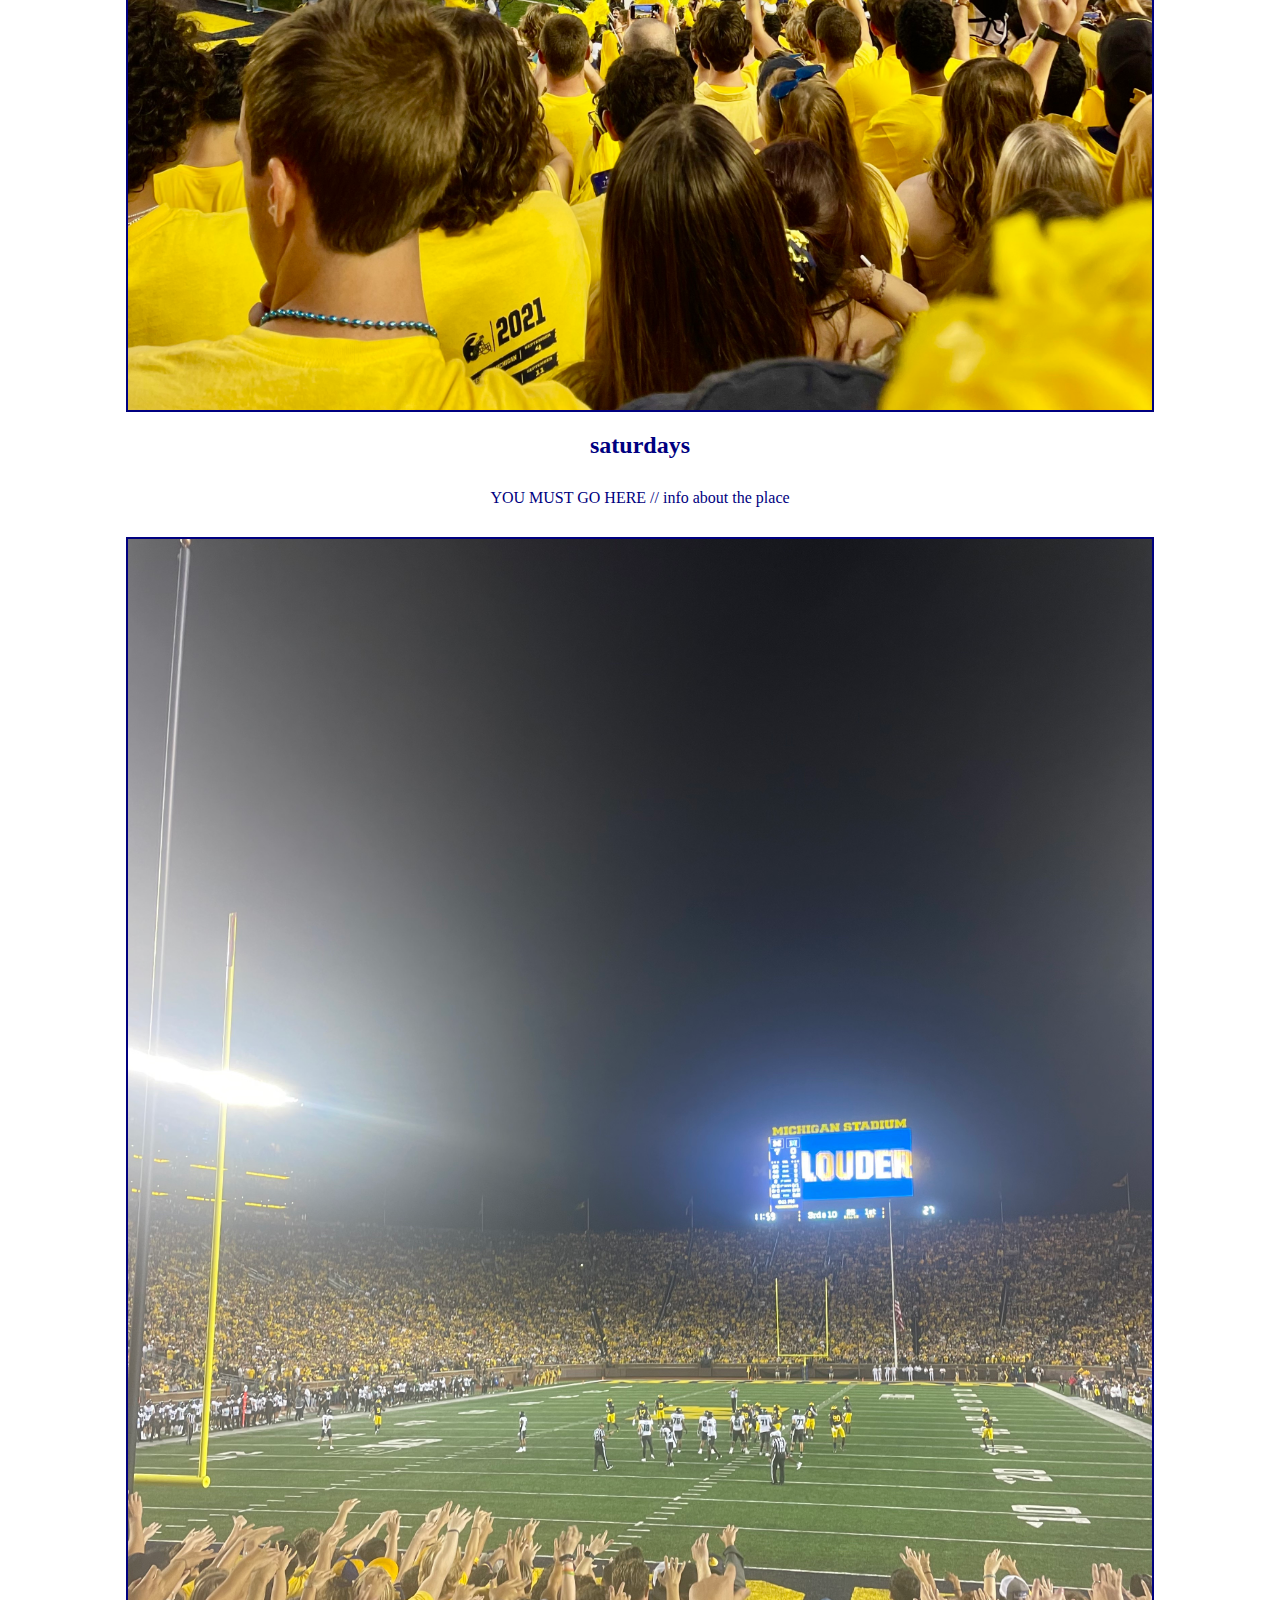
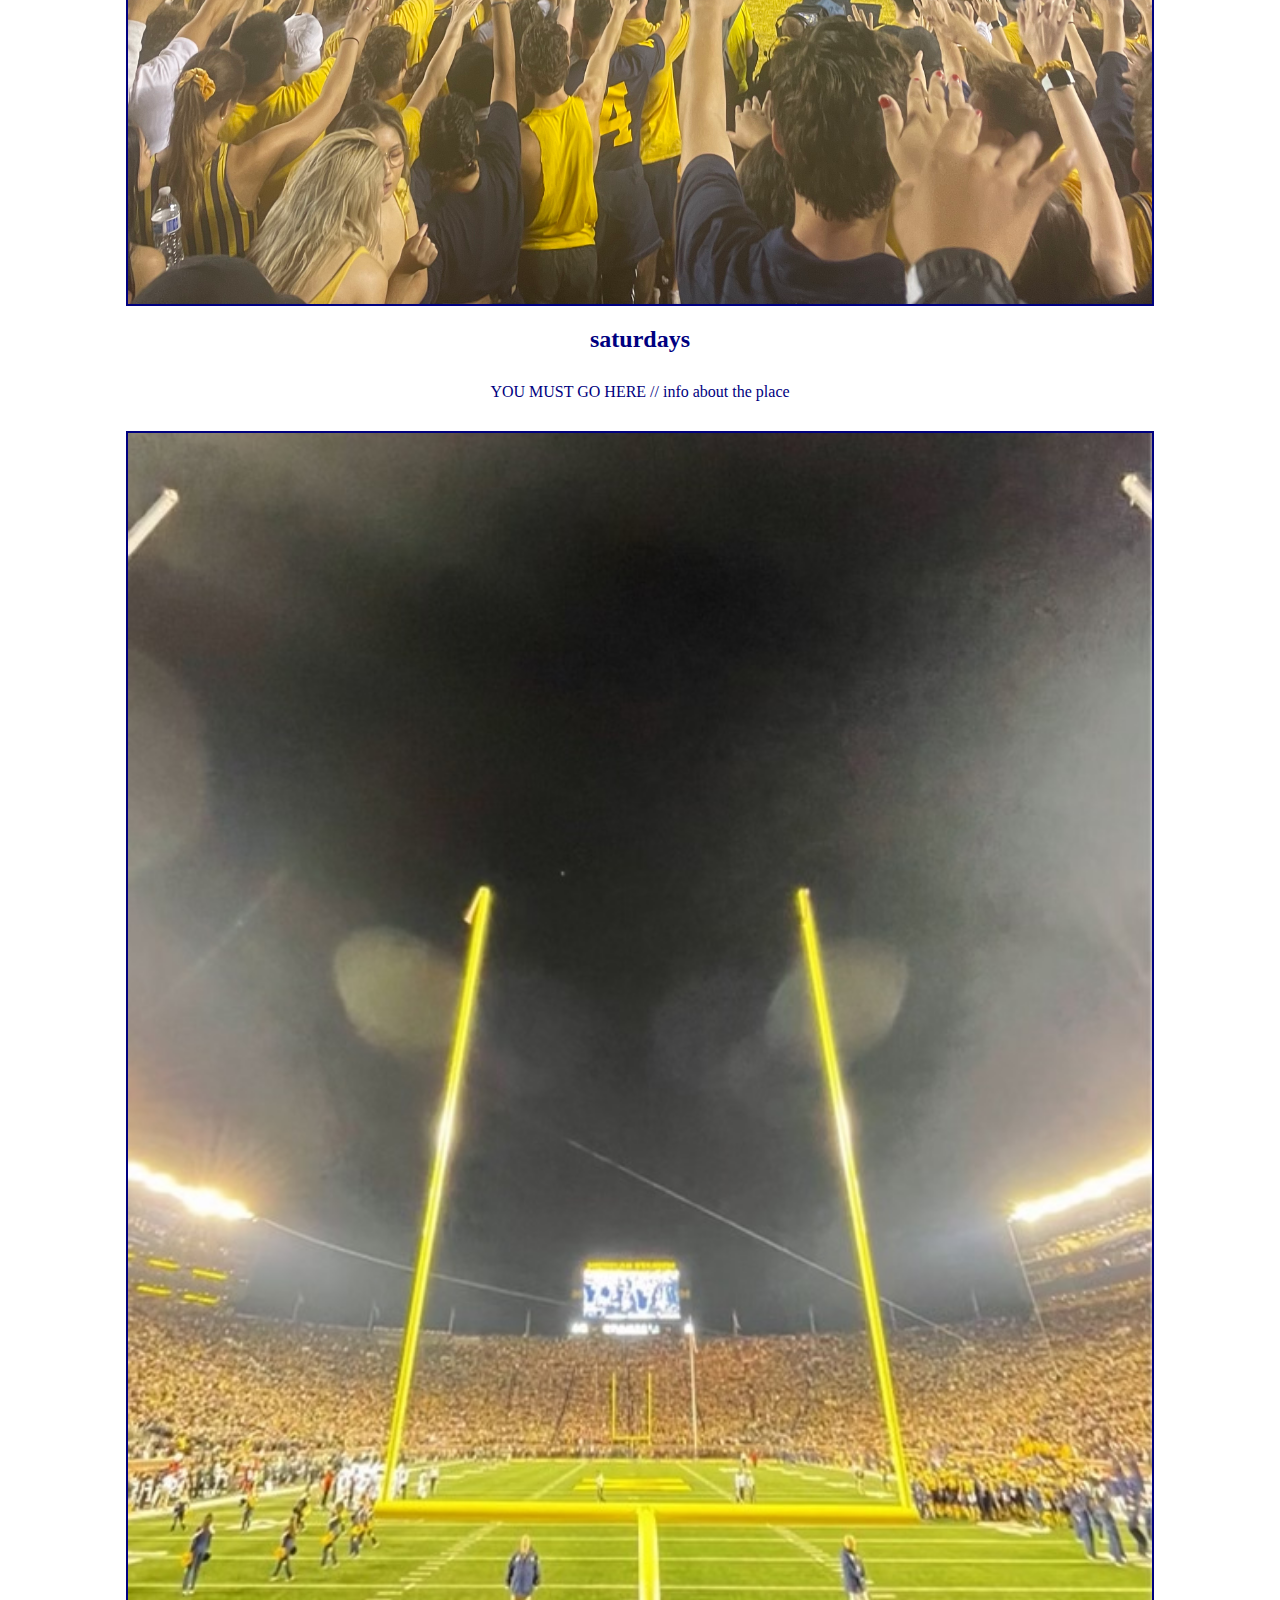
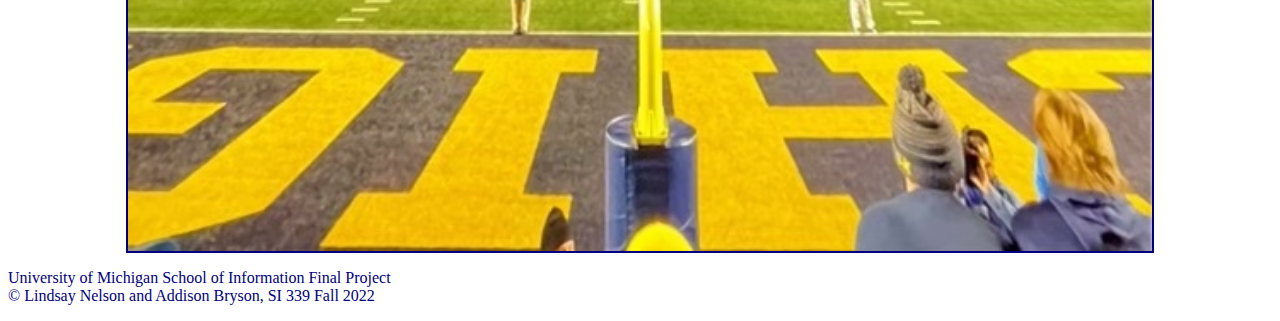
==== commit 07c7f820: "Add files via upload" ====
--- a/Favplaces.html
+++ b/Favplaces.html
@@ -4,7 +4,9 @@
     <meta charset="UTF-8">
     <meta http-equiv="X-UA-Compatible" content="IE=edge">
     <meta name="viewport" content="width=device-width, initial-scale=1.0">
-    <link rel="stylesheet" href="css/favplaces.css">
+    <link rel="shortcut icon" type="image/png" href="images/logo.png"/>
+    <link rel="stylesheet" href="css/nav.css">
+    <link rel="stylesheet" href="css/favorite_places.css">
     <title>Favorite Places</title>
 </head>
 <body> 
@@ -19,77 +21,81 @@
           <li><a href = "FoodFavs.html">Food Favorites</a></li>
           <li><a class = "active"> Favorite Places</a></li>
           <li><a href = "photogallery.html">Photo Gallery</a></li>
+          <li><a href = "suggestions.html">Suggestions</a></li>
+
         </ul>
       </nav>
     </header>
     <main class = 'content' id = "main">
-        <div class = 'sunset' id = 'about_aa'>
-            <h2>Must Stop Places</h2>
-            <p> YOU MUST GO HERE</p>
-            <img src="images/LAW_QUAD.jpg" width = "200" alt="Law Quad sunset pink skies">
-        </div>
+        <h1> Oh the places you can go!!</h1>
+        <div class = "gallery">
+            <div class = 'sunset' id = 'about_aa'>
+                <h2>Must Stop Places</h2>
+                <p> YOU MUST GO HERE</p>
+                <img src="images/LAW_QUAD.jpg" width = "200" alt="Law Quad sunset pink skies">
+            </div>
 
-        <div class = 'law_quad' id = 'law_quad'>
-            <h2>the law quad is so cool</h2>
-            <p> YOU MUST GO HERE // info about the place</p>
-            <img src="images/LAW_QUAD_MID_DAY.jpg" width = "200" alt="Law Quad from a differ perspective">
-        </div>
+            <div class = 'law_quad' id = 'law_quad'>
+                <h2>the law quad is so cool</h2>
+                <p> YOU MUST GO HERE // info about the place</p>
+                <img src="images/LAW_QUAD_MID_DAY.jpg" width = "200" alt="Law Quad from a differ perspective">
+            </div>
 
-        <div class = 'fishbowl' id = 'fishbowl'>
-            <h2>there are so many fun study spots around campus</h2>
-            <p> YOU MUST GO HERE // info about the place</p>
-            <img src="images/fishbowlfromabove.jpg" width = "200" alt="fishbowl from above">
-        </div>
+            <div class = 'fishbowl' id = 'fishbowl'>
+                <h2>there are so many fun study spots around campus</h2>
+                <p> YOU MUST GO HERE // info about the place</p>
+                <img src="images/fishbowlfromabove.jpg" width = "200" alt="fishbowl from above">
+            </div>
 
-        <div class = 'union' id = 'union'>
-            <h2>UNION</h2>
-            <p> YOU MUST GO HERE // info about the place</p>
-            <img src="images/union_umich.jpg" width = "200" alt="michigan union">
-        </div>
+            <div class = 'union' id = 'union'>
+                <h2>UNION</h2>
+                <p> YOU MUST GO HERE // info about the place</p>
+                <img src="images/union_umich.jpg" width = "200" alt="michigan union">
+            </div>
 
-        <div class = 'arb' id = 'arb'>
-            <h2>walk in the arb or down state street</h2>
-            <p> YOU MUST GO HERE // info about the place</p>
-            <img src="images/arb_niclos.jpg" width = "200" alt="niclos arb walk outside in the fall at dusk">
-        </div>
+            <div class = 'arb' id = 'arb'>
+                <h2>walk in the arb or down state street</h2>
+                <p> YOU MUST GO HERE // info about the place</p>
+                <img src="images/arb_niclos.jpg" width = "200" alt="niclos arb walk outside in the fall at dusk">
+            </div>
 
-        <div class = 'state_street' id = 'state_street'>
-            <h2>walk in the arb or down state street</h2>
-            <p> YOU MUST GO HERE // info about the place</p>
-            <img src="images/westside_bookstore.jpg" width = "200" alt="westside bookstore in downtown ann arbor">
-        </div>
+            <div class = 'state_street' id = 'state_street'>
+                <h2>walk in the arb or down state street</h2>
+                <p> YOU MUST GO HERE // info about the place</p>
+                <img src="images/westside_bookstore.jpg" width = "200" alt="westside bookstore in downtown ann arbor">
+            </div>
 
-        <div class = 'clock_tower' id = 'clock_tower'>
-            <h2>michigan theater and clock tower</h2>
-            <p> YOU MUST GO HERE // info about the place</p>
-            <img src="images/clock_tower_vibes.jpg" width = "200" alt="clock tower with blue skies">
-        </div>
+            <div class = 'clock_tower' id = 'clock_tower'>
+                <h2>michigan theater and clock tower</h2>
+                <p> YOU MUST GO HERE // info about the place</p>
+                <img src="images/clock_tower_vibes.jpg" width = "200" alt="clock tower with blue skies">
+            </div>
 
 
-        <div class = 'michigan_theater_sign' id = 'michigan_theater_sign'>
-            <h2>michigan theater and clock tower</h2>
-            <p> YOU MUST GO HERE // info about the place</p>
-            <img src="images/mighigan_theater_sign.jpg" width = "200" alt="michigan theater sign">
-        </div>
+            <div class = 'michigan_theater_sign' id = 'michigan_theater_sign'>
+                <h2>michigan theater and clock tower</h2>
+                <p> YOU MUST GO HERE // info about the place</p>
+                <img src="images/mighigan_theater_sign.jpg" width = "200" alt="michigan theater sign">
+            </div>
 
-        <div class = 'saturdays_american_flag' id = 'saturdays_american_flag'>
-            <h2>saturdays</h2>
-            <p> YOU MUST GO HERE // info about the place</p>
-            <img src="images/american_flag_big_house.jpg" width = "200" alt="maize out game with an american american_flag_big_house">
-        </div>
+            <div class = 'saturdays_american_flag' id = 'saturdays_american_flag'>
+                <h2>saturdays</h2>
+                <p> YOU MUST GO HERE // info about the place</p>
+                <img src="images/american_flag_big_house.jpg" width = "200" alt="maize out game with an american american_flag_big_house">
+            </div>
 
-        <div class = 'inside_big_house' id = 'inside_big_house'>
-            <h2>saturdays</h2>
-            <p> YOU MUST GO HERE // info about the place</p>
-            <img src="images/inside_big_house.jpg" width = "200" alt="inside the big house mid game with everyones hands in the air">
-        </div>
+            <div class = 'inside_big_house' id = 'inside_big_house'>
+                <h2>saturdays</h2>
+                <p> YOU MUST GO HERE // info about the place</p>
+                <img src="images/inside_big_house.jpg" width = "200" alt="inside the big house mid game with everyones hands in the air">
+            </div>
+            <div class = 'inside_big_house' id = 'inside_big_house'>
+                <h2>saturdays</h2>
+                <p> YOU MUST GO HERE // info about the place</p>
+                <img src="images/big_house_goal_post.jpg" width = "200" alt="inside the big house mid game with everyones hands in the air">
+            </div>
 
-        <div class = 'goal_post' id = 'goal_post'>
-            <h2>saturdays</h2>
-            <p> YOU MUST GO HERE // info about the place</p>
-            <img src="images/big_house_goal_post.jpg" width = "200" alt="big house goal post">
-        </div>
-
+    </div>
     </main>
     <footer>
         <p>University of Michigan School of Information Final Project<br/>
--- a/css/nav.css
+++ b/css/nav.css
@@ -0,0 +1,54 @@
+
+nav{
+    background-color: navy;
+    margin: auto;
+}
+
+main h1{
+  color: navy;
+  font-family: Palatino, URW Palladio L, serif;
+  text-align: center;
+}
+
+ul {
+    list-style-type: none;
+    margin: auto;
+    padding: 0;
+    overflow: hidden;
+    background-color: navy;
+    top: 0 ;
+    width: 100%;
+  }
+  
+li{
+    float:none;
+  }
+  
+li a {
+    display: block;
+    color: white;
+    text-align: center;
+    padding: 14px 16px;
+    text-decoration: none;
+  }
+  
+li a:hover:not(.active) {
+    background-color: navy;
+  }
+  
+.active {
+    background-color:gold ;
+    color: navy;
+  }
+body p {
+  color: navy;
+}
+
+/* Desktop menu  */
+
+@media screen and (min-width: 900px){
+  li{
+    float:left;
+  }
+
+}
--- a/css/favorite_places.css
+++ b/css/favorite_places.css
@@ -0,0 +1,43 @@
+html{
+  scroll-behavior: smooth;
+}
+
+#main h2{
+  text-align: center;
+  color: navy;
+}
+
+#main p{
+  text-align: center;
+  margin: 30px;
+  color: navy;
+}
+
+
+.gallery div{
+background-color: white;
+color: navy;
+width: 90%;
+margin: auto;
+align-items: center;
+} 
+
+.gallery img{
+display: grid;
+position: relative;
+grid-template-columns: auto;
+margin: auto;
+width: 90%;
+height: auto;
+grid-row: 1 / -1;
+}
+
+
+@media screen and (min-width: 600px){
+  .gallery img{
+      border: 2px solid navy;
+  }
+  .gallery div:hover {
+    border: 15px solid gold;
+  }
+}
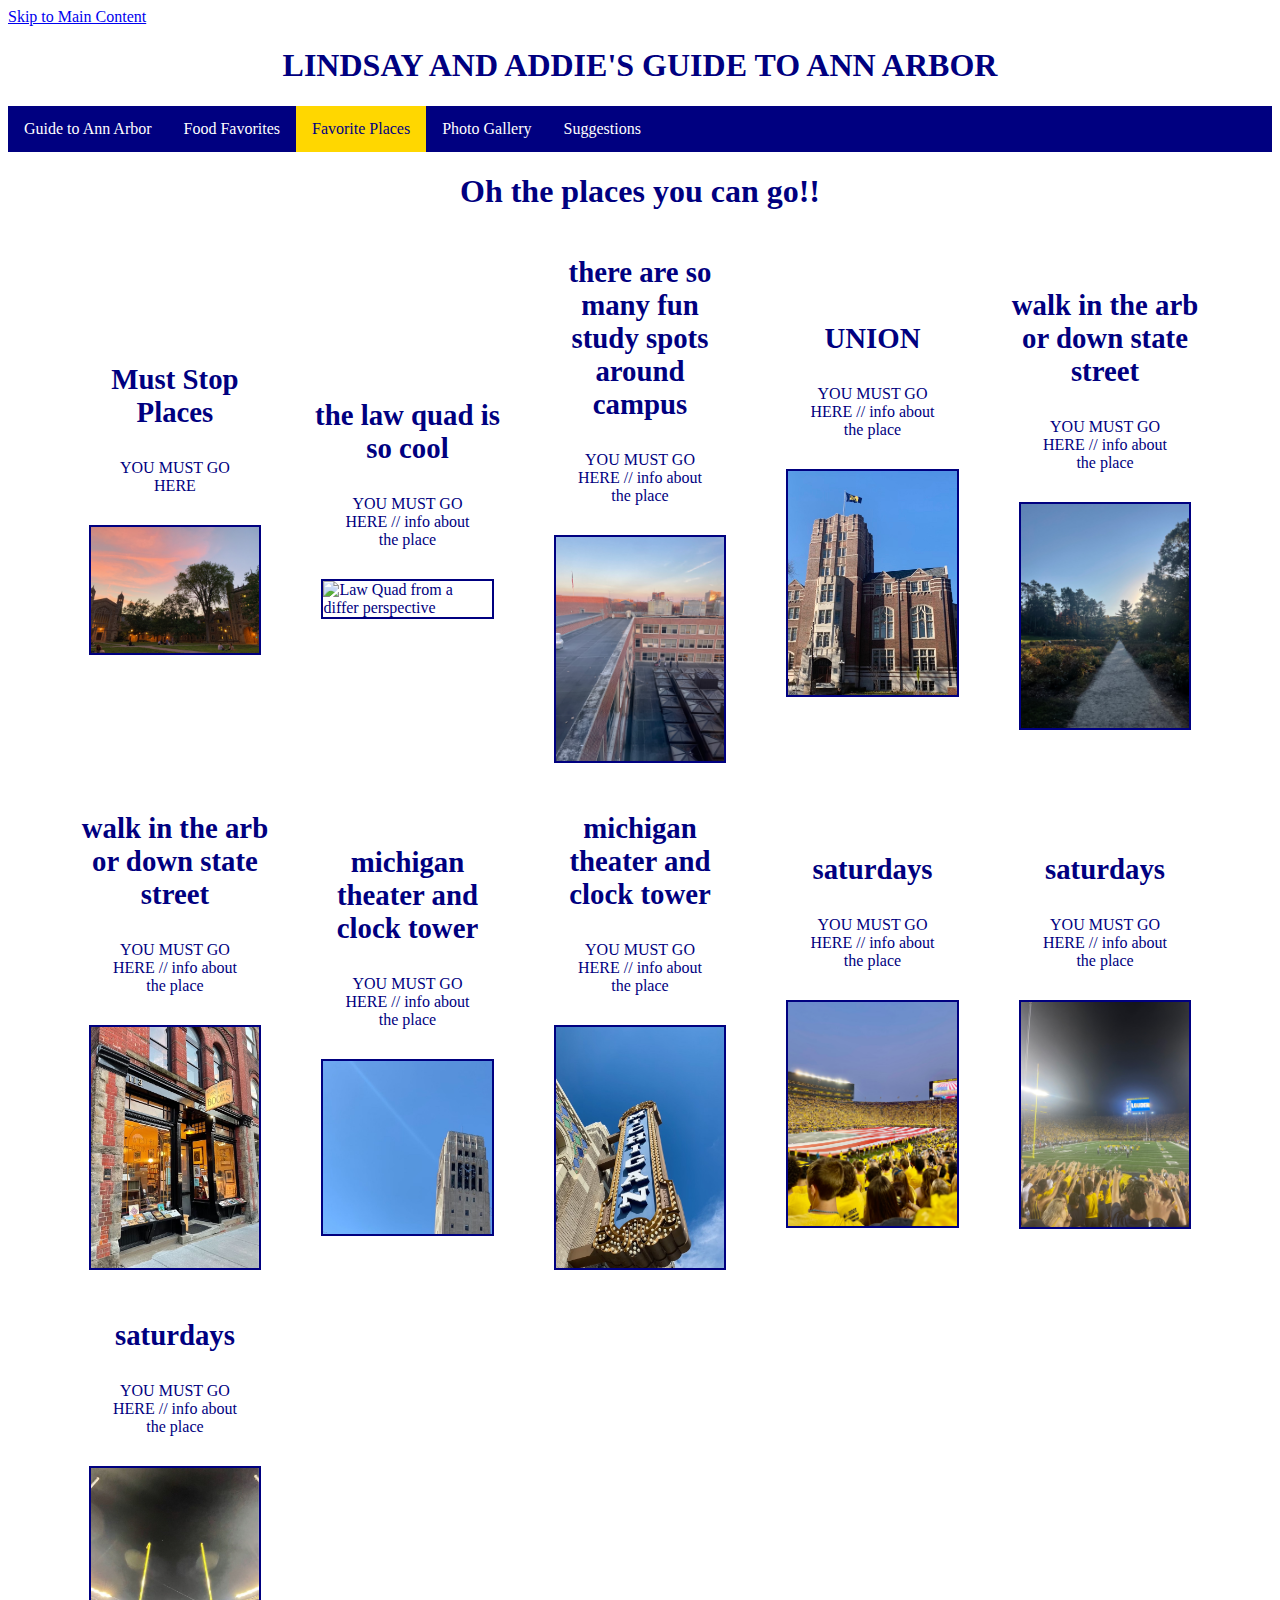
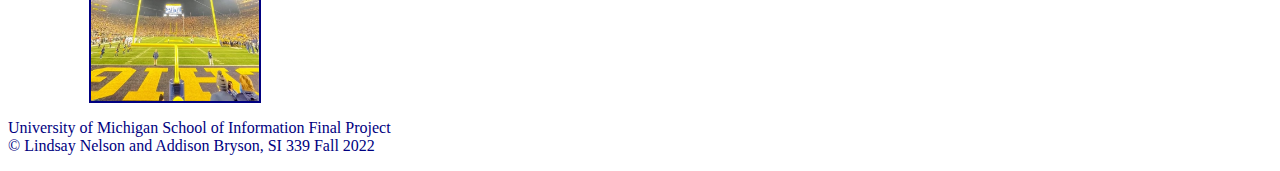
==== commit cfdd5d07: "Add files via upload" ====
--- a/Favplaces.html
+++ b/Favplaces.html
@@ -10,7 +10,7 @@
     <title>Favorite Places</title>
 </head>
 <body> 
-    <a class = "skip" href = "#favplaces" >Skip to Main Content</a>
+    <a class = "skip" href = "#main" >Skip to Main Content</a>
     <main>
         <h1>LINDSAY AND ADDIE'S GUIDE TO ANN ARBOR</h1>
     </main>
--- a/css/favorite_places.css
+++ b/css/favorite_places.css
@@ -5,6 +5,7 @@
 #main h2{
   text-align: center;
   color: navy;
+  font-size: calc(1rem + 1vw);
 }
 
 #main p{
@@ -13,6 +14,18 @@
   color: navy;
 }
 
+.gallery{
+  display: grid;
+  grid-template-columns: auto;
+  grid-gap: 25px;
+  width: 90%;
+  margin: auto;
+  vertical-align: top;
+  align-items: stretch;
+  justify-content: center;
+  justify-items: center;
+  height: 100%;
+}
 
 .gallery div{
 background-color: white;
@@ -32,12 +45,28 @@
 grid-row: 1 / -1;
 }
 
+.gallery img{
+  border: 2px solid navy;
+}
+.gallery div:hover {
+border: 15px solid gold;
+}
 
-@media screen and (min-width: 600px){
-  .gallery img{
-      border: 2px solid navy;
+@media (prefers-reduced-motion) {
+  .gallery div:hover {
+    border: none;
+    }
+}
+
+@media screen and (min-width: 700px){
+  .gallery{
+    grid-template-columns: repeat(3, 1fr);
+    grid-template-rows: auto;}
   }
-  .gallery div:hover {
-    border: 15px solid gold;
-  }
-}
+  
+
+@media screen and (min-width: 900px){
+  .gallery{
+    grid-template-columns: repeat(5, 1fr);
+    grid-template-rows: auto;}
+}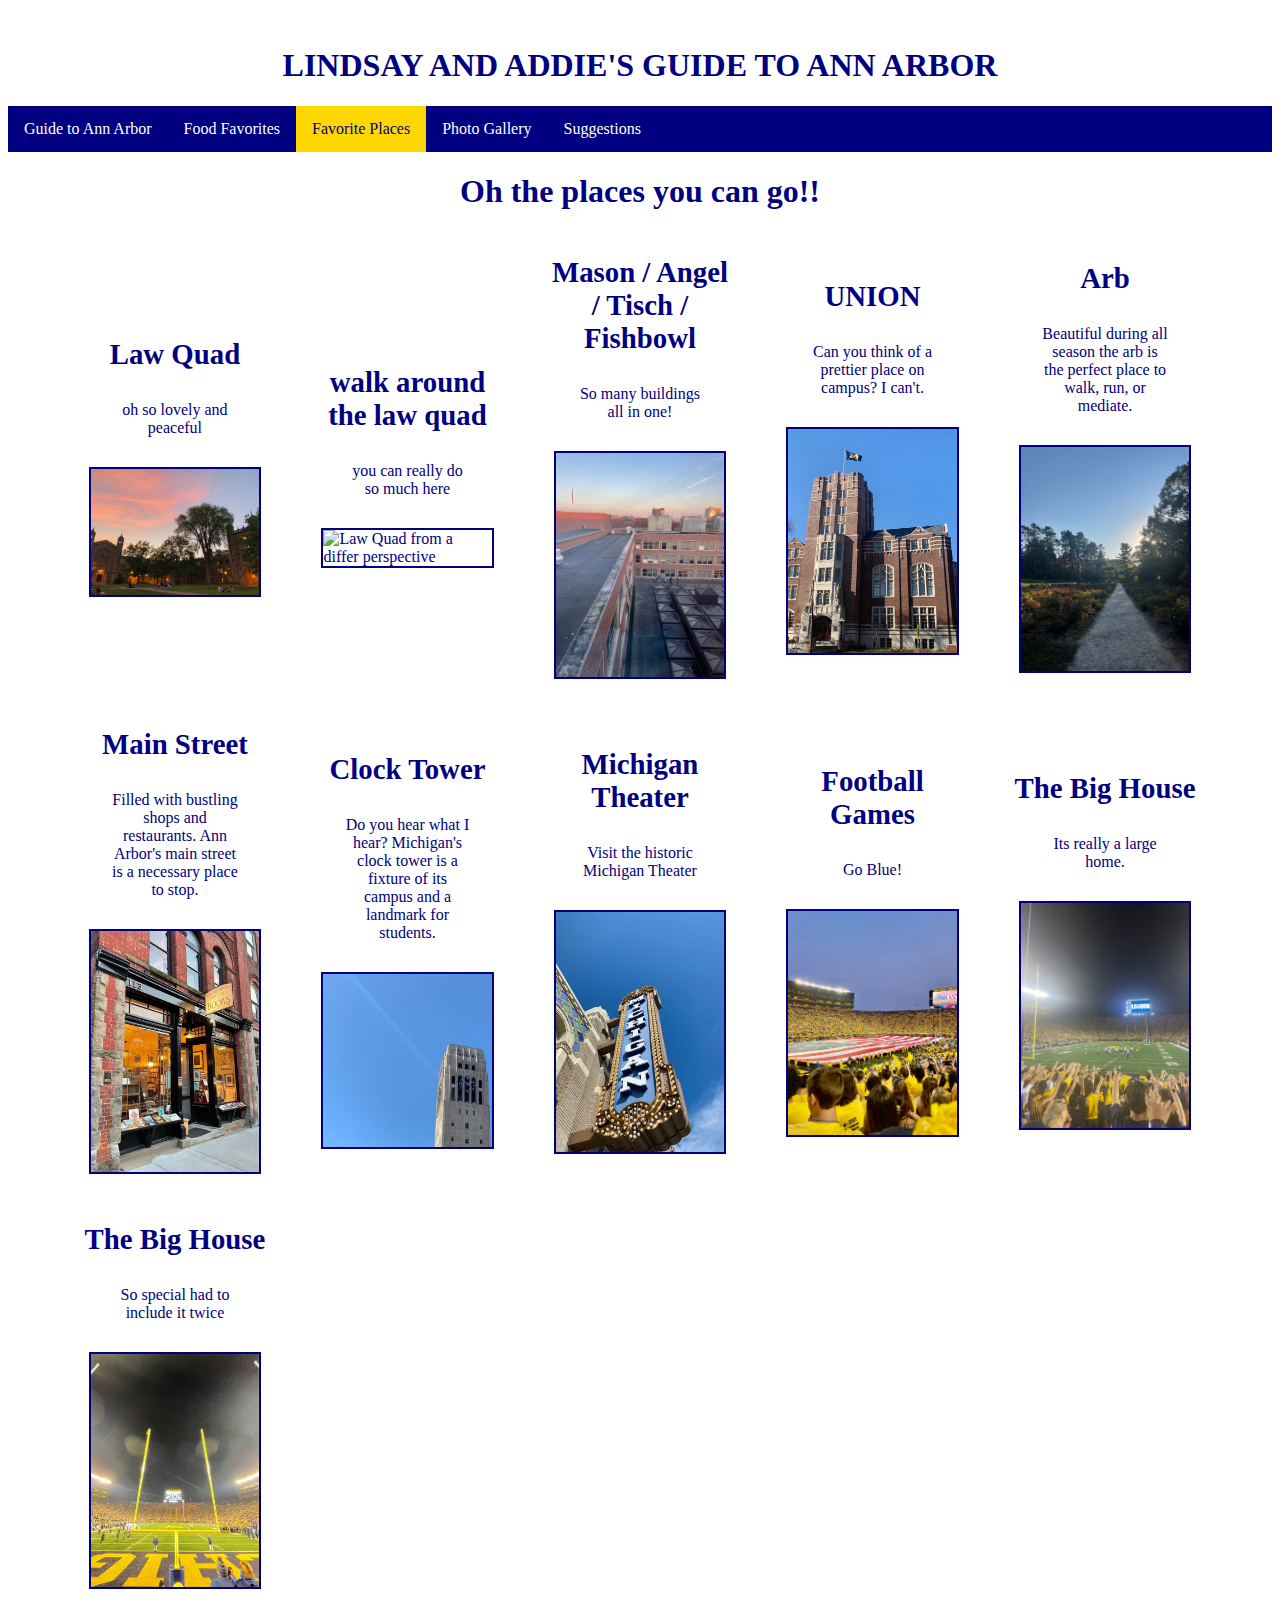
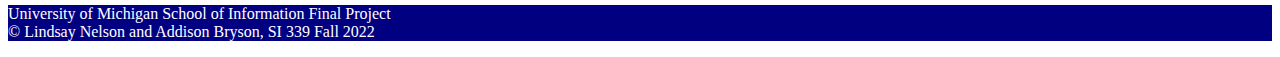
==== commit da7afbc3: "Add files via upload" ====
--- a/Favplaces.html
+++ b/Favplaces.html
@@ -5,6 +5,7 @@
     <meta http-equiv="X-UA-Compatible" content="IE=edge">
     <meta name="viewport" content="width=device-width, initial-scale=1.0">
     <link rel="shortcut icon" type="image/png" href="images/logo.png"/>
+    <link rel="stylesheet" href="css/html5reset.css">
     <link rel="stylesheet" href="css/nav.css">
     <link rel="stylesheet" href="css/favorite_places.css">
     <title>Favorite Places</title>
@@ -30,68 +31,68 @@
         <h1> Oh the places you can go!!</h1>
         <div class = "gallery">
             <div class = 'sunset' id = 'about_aa'>
-                <h2>Must Stop Places</h2>
-                <p> YOU MUST GO HERE</p>
+                <h2> Law Quad</h2>
+                <p> oh so lovely and peaceful </p>
                 <img src="images/LAW_QUAD.jpg" width = "200" alt="Law Quad sunset pink skies">
             </div>
 
             <div class = 'law_quad' id = 'law_quad'>
-                <h2>the law quad is so cool</h2>
-                <p> YOU MUST GO HERE // info about the place</p>
+                <h2> walk around the law quad</h2>
+                <p> you can really do so much here</p>
                 <img src="images/LAW_QUAD_MID_DAY.jpg" width = "200" alt="Law Quad from a differ perspective">
             </div>
 
             <div class = 'fishbowl' id = 'fishbowl'>
-                <h2>there are so many fun study spots around campus</h2>
-                <p> YOU MUST GO HERE // info about the place</p>
+                <h2> Mason / Angel / Tisch / Fishbowl</h2>
+                <p> So many buildings all in one! </p>
                 <img src="images/fishbowlfromabove.jpg" width = "200" alt="fishbowl from above">
             </div>
 
             <div class = 'union' id = 'union'>
                 <h2>UNION</h2>
-                <p> YOU MUST GO HERE // info about the place</p>
+                <p> Can you think of a prettier place on campus? I can't.</p>
                 <img src="images/union_umich.jpg" width = "200" alt="michigan union">
             </div>
 
             <div class = 'arb' id = 'arb'>
-                <h2>walk in the arb or down state street</h2>
-                <p> YOU MUST GO HERE // info about the place</p>
+                <h2> Arb</h2>
+                <p> Beautiful during all season the arb is the perfect place to walk, run, or mediate.</p>
                 <img src="images/arb_niclos.jpg" width = "200" alt="niclos arb walk outside in the fall at dusk">
             </div>
 
             <div class = 'state_street' id = 'state_street'>
-                <h2>walk in the arb or down state street</h2>
-                <p> YOU MUST GO HERE // info about the place</p>
+                <h2> Main Street</h2>
+                <p> Filled with bustling shops and restaurants. Ann Arbor's main street is a necessary place to stop.</p>
                 <img src="images/westside_bookstore.jpg" width = "200" alt="westside bookstore in downtown ann arbor">
             </div>
 
             <div class = 'clock_tower' id = 'clock_tower'>
-                <h2>michigan theater and clock tower</h2>
-                <p> YOU MUST GO HERE // info about the place</p>
+                <h2> Clock Tower</h2>
+                <p> Do you hear what I hear? Michigan's clock tower is a fixture of its campus and a landmark for students. </p>
                 <img src="images/clock_tower_vibes.jpg" width = "200" alt="clock tower with blue skies">
             </div>
 
 
             <div class = 'michigan_theater_sign' id = 'michigan_theater_sign'>
-                <h2>michigan theater and clock tower</h2>
-                <p> YOU MUST GO HERE // info about the place</p>
+                <h2>Michigan Theater</h2>
+                <p>Visit the historic Michigan Theater</p>
                 <img src="images/mighigan_theater_sign.jpg" width = "200" alt="michigan theater sign">
             </div>
 
             <div class = 'saturdays_american_flag' id = 'saturdays_american_flag'>
-                <h2>saturdays</h2>
-                <p> YOU MUST GO HERE // info about the place</p>
+                <h2> Football Games </h2>
+                <p> Go Blue!</p>
                 <img src="images/american_flag_big_house.jpg" width = "200" alt="maize out game with an american american_flag_big_house">
             </div>
 
             <div class = 'inside_big_house' id = 'inside_big_house'>
-                <h2>saturdays</h2>
-                <p> YOU MUST GO HERE // info about the place</p>
+                <h2>The Big House</h2>
+                <p> Its really a large home.</p>
                 <img src="images/inside_big_house.jpg" width = "200" alt="inside the big house mid game with everyones hands in the air">
             </div>
             <div class = 'inside_big_house' id = 'inside_big_house'>
-                <h2>saturdays</h2>
-                <p> YOU MUST GO HERE // info about the place</p>
+                <h2> The Big House</h2>
+                <p> So special had to include it twice</p>
                 <img src="images/big_house_goal_post.jpg" width = "200" alt="inside the big house mid game with everyones hands in the air">
             </div>
 
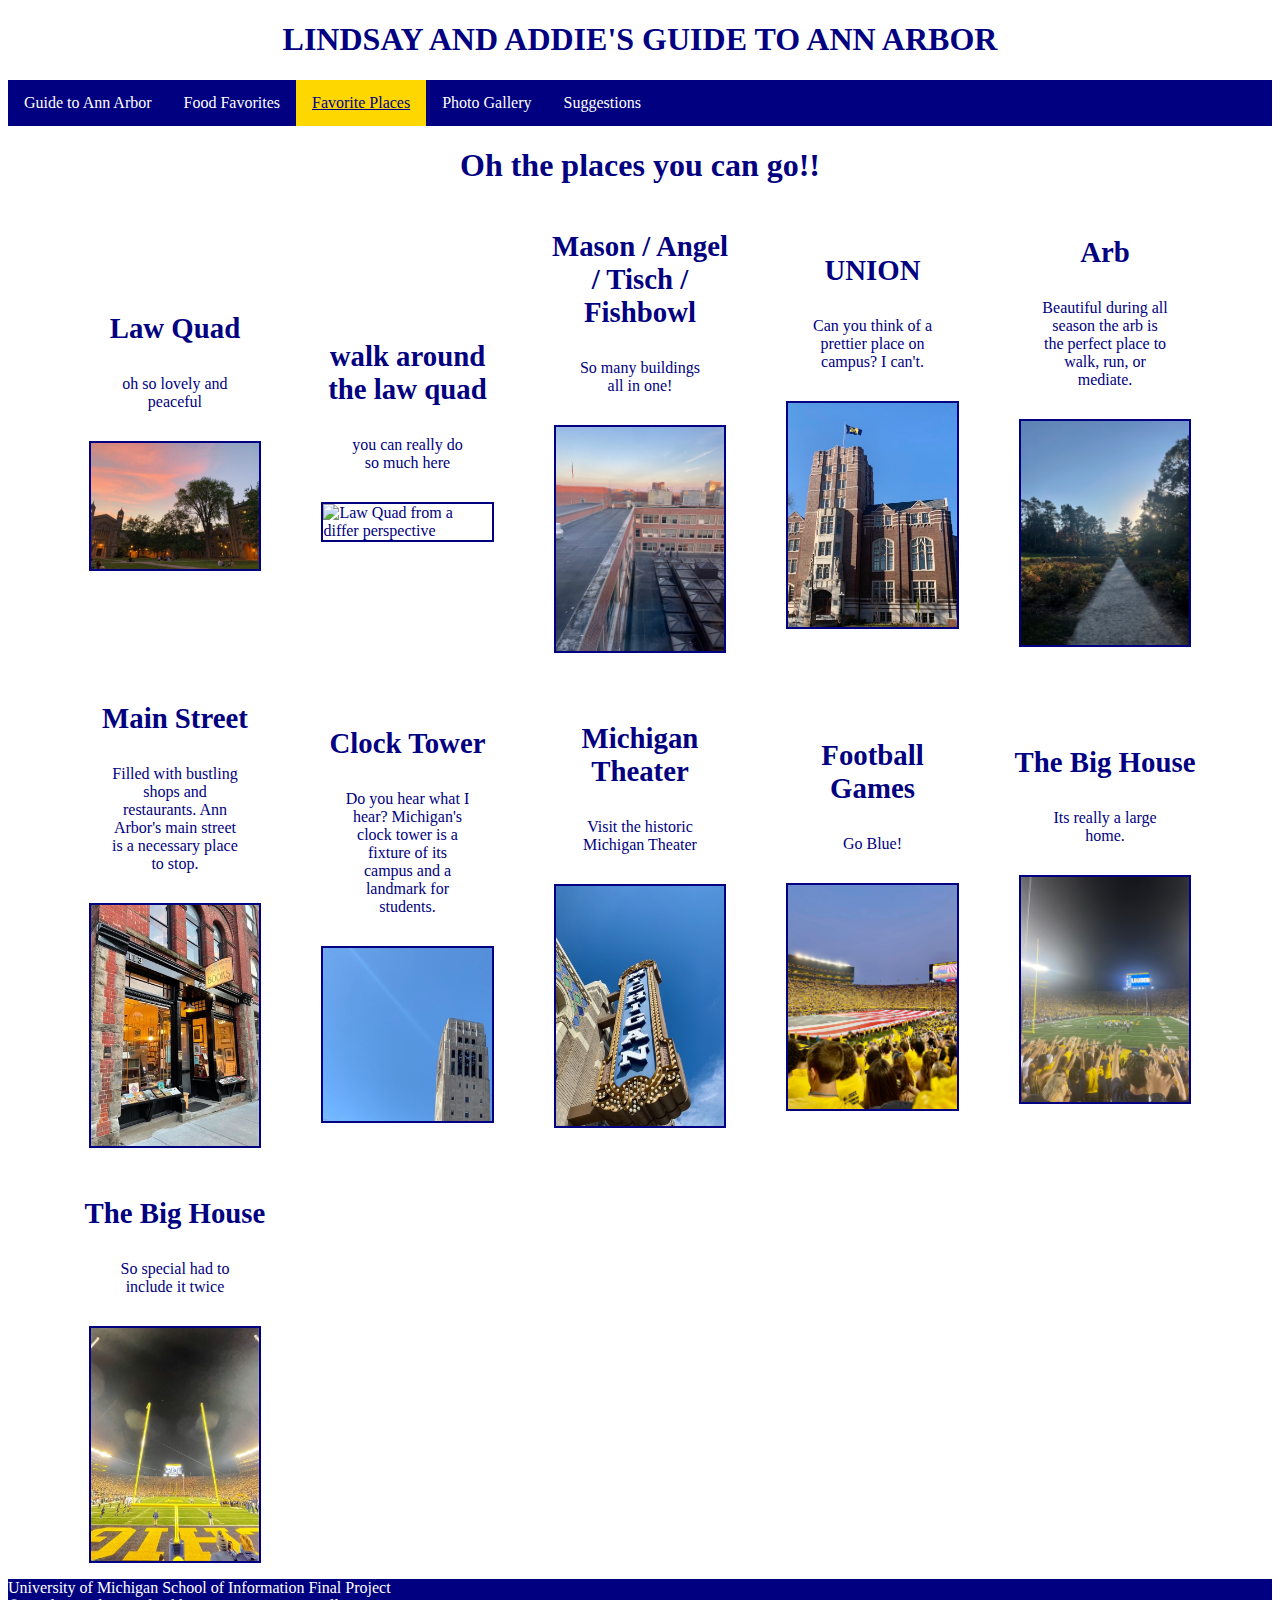
==== commit 570f0394: "Add files via upload" ====
--- a/Favplaces.html
+++ b/Favplaces.html
@@ -93,7 +93,7 @@
             <div class = 'inside_big_house' id = 'inside_big_house'>
                 <h2> The Big House</h2>
                 <p> So special had to include it twice</p>
-                <img src="images/big_house_goal_post.jpg" width = "200" alt="inside the big house mid game with everyones hands in the air">
+                <img src="images/big_house_goal_post.jpg" width = "200" alt="big house goal post">
             </div>
 
     </div>
--- a/css/nav.css
+++ b/css/nav.css
@@ -8,6 +8,27 @@
   color: navy;
   font-family: Palatino, URW Palladio L, serif;
   text-align: center;
+}
+
+a.skip{
+  background: white;
+  left: 0;
+  padding: 6px;
+  position: absolute;
+  top: -40px;
+  -webkit-transition: top 1s ease-out;
+  transition: top 1s ease-out;
+  z-index: 1;
+}
+
+a.skip:focus{
+  top:20px;
+  color: navy;
+  text-decoration-style: solid;
+}
+
+*:focus{
+  border: 2px solid navy;
 }
 
 ul {
@@ -39,9 +60,20 @@
 .active {
     background-color:gold ;
     color: navy;
+    text-decoration: underline;
   }
 body p {
   color: navy;
+}
+
+
+/* tablet menu  */
+
+@media screen and (min-width: 700px){
+  li a{
+    font-weight: bolder;
+  }
+  
 }
 
 /* Desktop menu  */
@@ -50,5 +82,8 @@
   li{
     float:left;
   }
+  li a{
+    font-weight: normal;
+  }
 
 }
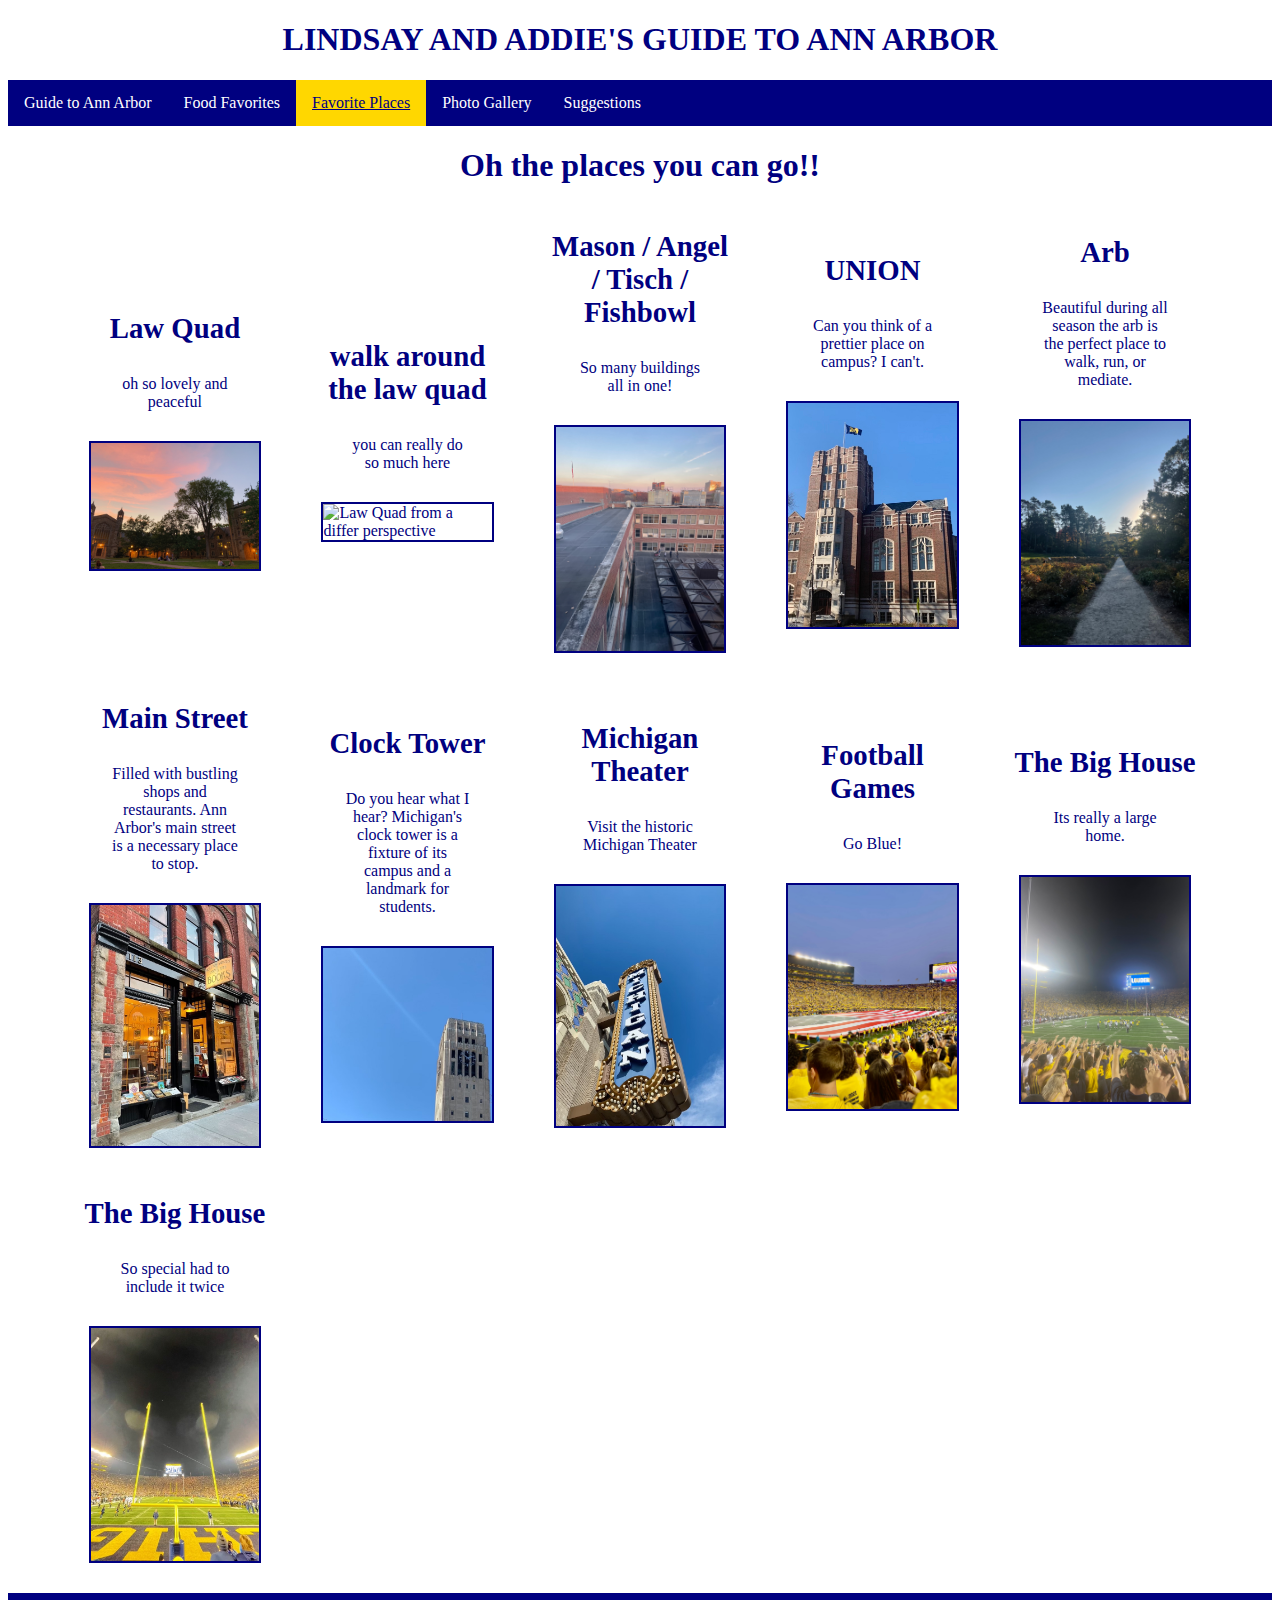
==== commit b943ee13: "Add files via upload" ====
--- a/Favplaces.html
+++ b/Favplaces.html
@@ -12,9 +12,9 @@
 </head>
 <body> 
     <a class = "skip" href = "#main" >Skip to Main Content</a>
-    <main>
-        <h1>LINDSAY AND ADDIE'S GUIDE TO ANN ARBOR</h1>
-    </main>
+    <main class = 'content' id = "main">
+    <h1>LINDSAY AND ADDIE'S GUIDE TO ANN ARBOR</h1>
+    <!-- </main> -->
     <header>
     <nav>
         <ul>
